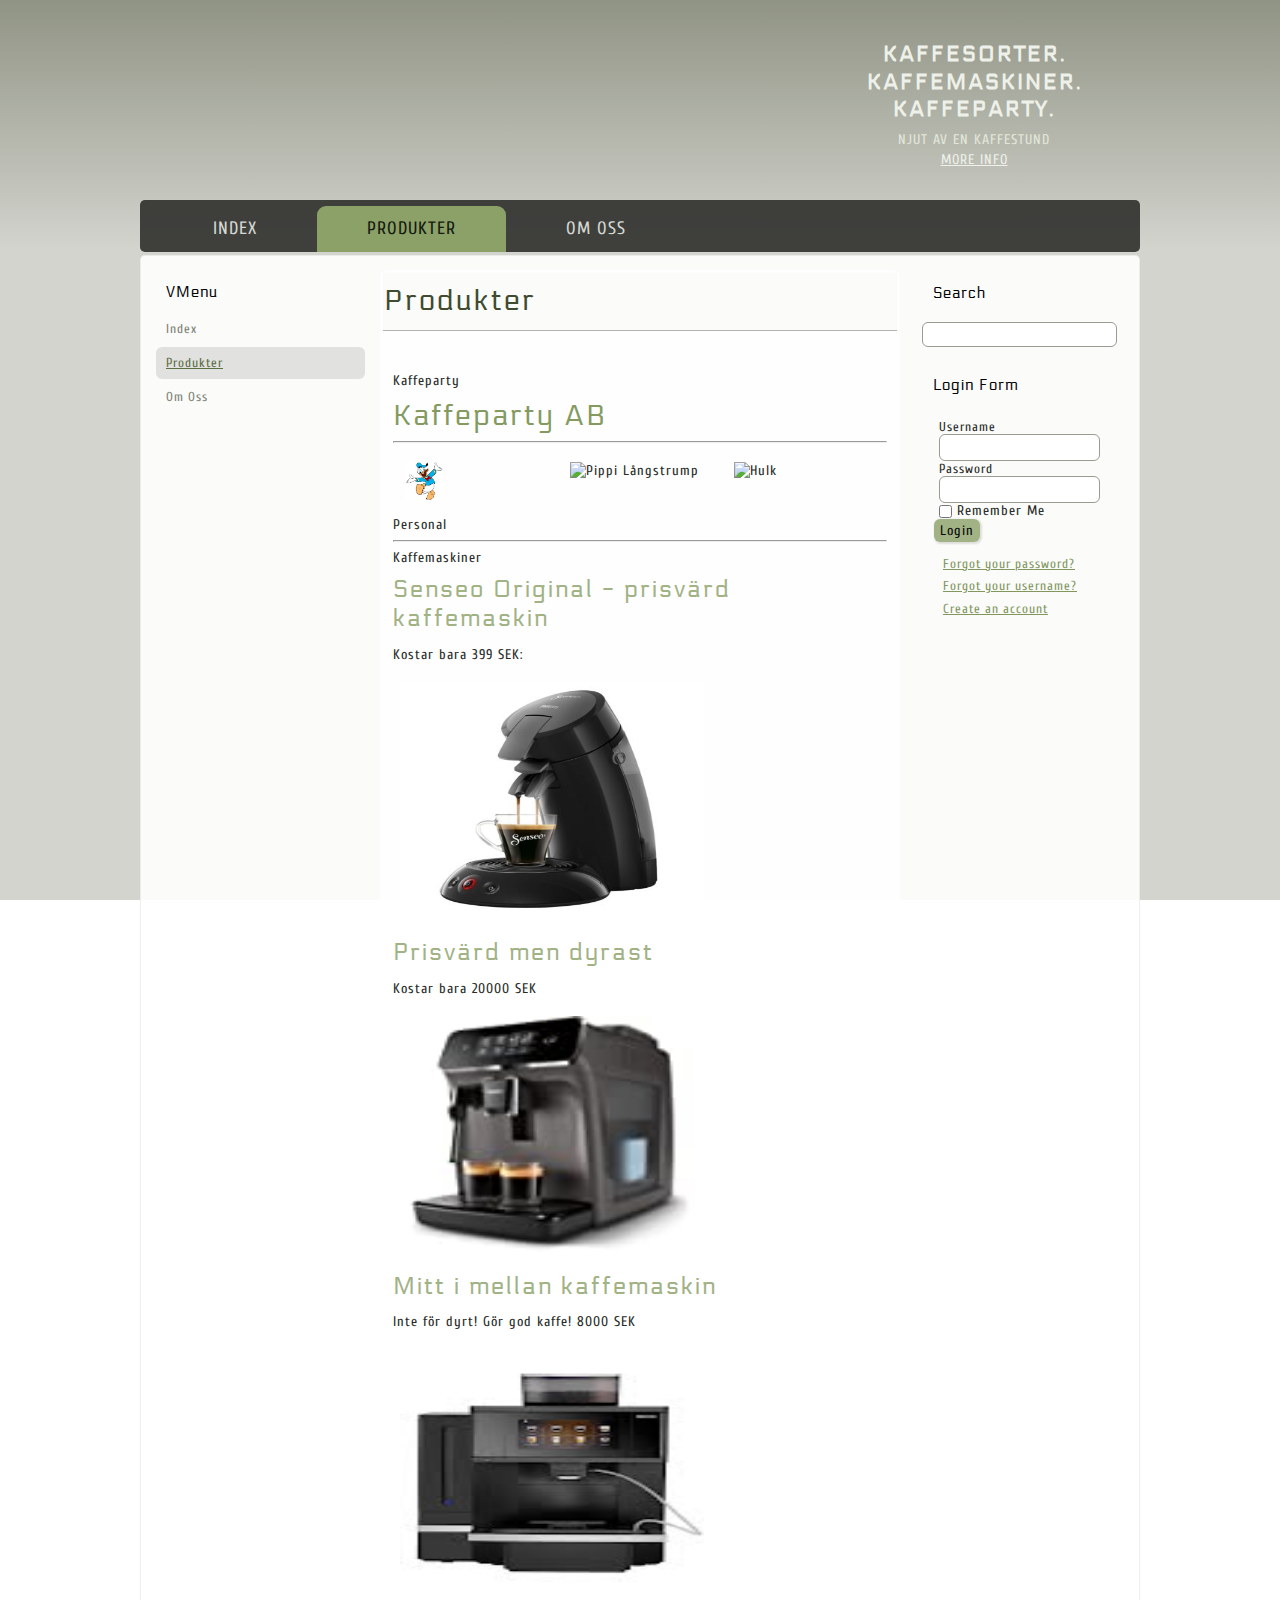
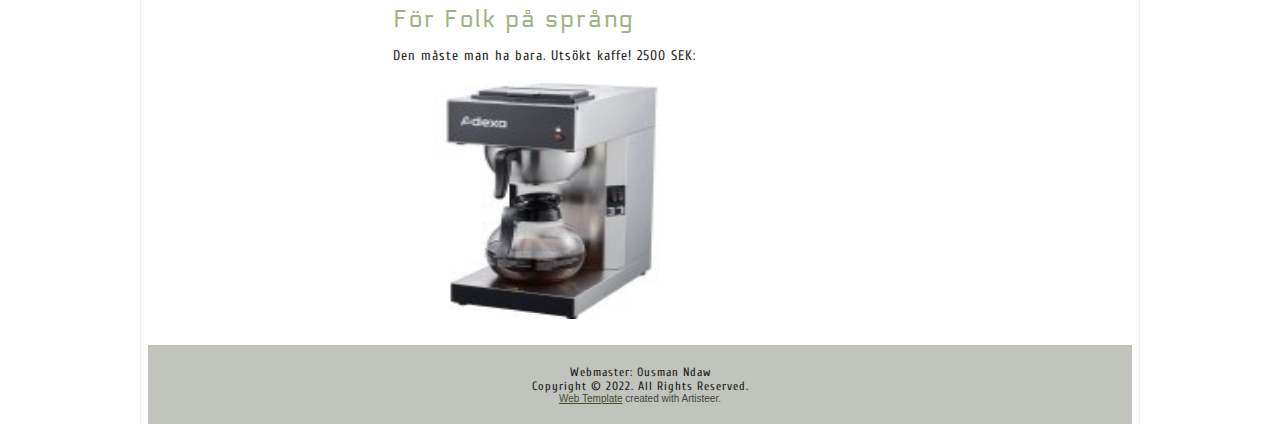
==== new-page-2.html @ f74be0e6 "Add files via upload" ====
<!DOCTYPE html>
<html dir="ltr" lang="en-US"><head><!-- Created by Artisteer v4.1.0.59861 -->
    <meta charset="utf-8">
    <title>Produkter</title>
    <meta name="viewport" content="initial-scale = 1.0, maximum-scale = 1.0, user-scalable = no, width = device-width">

    <!--[if lt IE 9]><script src="https://html5shiv.googlecode.com/svn/trunk/html5.js"></script><![endif]-->
    <link rel="stylesheet" href="style.css" media="screen">
    <!--[if lte IE 7]><link rel="stylesheet" href="style.ie7.css" media="screen" /><![endif]-->
    <link rel="stylesheet" href="style.responsive.css" media="all">
<link rel="stylesheet" type="text/css" href="http://fonts.googleapis.com/css?family=Electrolize|Cuprum&amp;subset=latin">


    <script src="jquery.js"></script>
    <script src="script.js"></script>
    <script src="script.responsive.js"></script>




<style>.art-content .art-postcontent-0 .layout-item-0 { padding-right: 10px;padding-left: 10px;  }
.ie7 .art-post .art-layout-cell {border:none !important; padding:0 !important; }
.ie6 .art-post .art-layout-cell {border:none !important; padding:0 !important; }

</style></head>
<body>
<div id="art-main">
<header class="art-header">


    <div class="art-shapes">
<div class="art-object1392698559" data-left="0.08%"></div>
<div class="art-textblock art-object1451759186" data-left="100%">
        <div class="art-object1451759186-text-container">
        <div class="art-object1451759186-text"><p style="color: #EEF1E9; font-size:22px;font-family:Electrolize, Arial, 'Arial Unicode MS', Helvetica, Sans-Serif;font-weight:bold;font-style:normal;text-decoration:none;letter-spacing:2px;text-transform:uppercase">Kaffesorter. Kaffemaskiner. kaffeparty.</p><p style="color: #EEF1E9; font-size:22px;font-family:Electrolize, Arial, 'Arial Unicode MS', Helvetica, Sans-Serif;font-weight:bold;font-style:normal;text-decoration:none;letter-spacing:2px;text-transform:uppercase"><span class="Apple-style-span" style="color: rgb(226, 231, 217); font-family: Cuprum, Arial, 'Arial Unicode MS', Helvetica, sans-serif; font-size: 14px; letter-spacing: 1px; line-height: 17px; font-weight: normal; ">Njut av en kaffestund</span></p><p style="font-size:14px;font-family:Cuprum, Arial, 'Arial Unicode MS', Helvetica, Sans-Serif;text-decoration:none;letter-spacing:1px;text-transform:uppercase"><a style="color: #EEF1E9" href="#">More Info</a></p></div>
    </div>
    
</div>
            </div>




                        
                    
</header>
<nav class="art-nav">
    <ul class="art-hmenu"><li><a href="new-page.html" class="">Index</a><ul class=""><li><a href="new-page/vilka-ar-vi.html" class="">Vilka är vi?</a></li><li><a href="new-page/vad-gor-vi.html" class="">Vad gör vi?</a></li><li><a href="new-page/varfor-oss.html" class="">Varför oss?</a></li><li><a href="new-page/kaffeparty.html" class="">Kaffeparty</a></li></ul></li><li><a href="new-page-2.html" class="active">Produkter</a></li><li><a href="new-page-3.html">Om Oss</a></li></ul> 
    </nav>
<div class="art-sheet clearfix">
            <div class="art-layout-wrapper">
                <div class="art-content-layout">
                    <div class="art-content-layout-row">
                        <div class="art-layout-cell art-sidebar1"><div class="art-vmenublock clearfix">
        <div class="art-vmenublockheader">
            <h3 class="t">VMenu</h3>
        </div>
        <div class="art-vmenublockcontent">
<ul class="art-vmenu"><li><a href="new-page.html" class="">Index</a><ul class=""><li><a href="new-page/vilka-ar-vi.html" class="">Vilka är vi?</a></li><li><a href="new-page/vad-gor-vi.html" class="">Vad gör vi?</a></li><li><a href="new-page/varfor-oss.html" class="">Varför oss?</a></li><li><a href="new-page/kaffeparty.html" class="">Kaffeparty</a></li></ul></li><li><a href="new-page-2.html" class="active">Produkter</a></li><li><a href="new-page-3.html">Om Oss</a></li></ul>
                
        </div>
</div></div>
                        <div class="art-layout-cell art-content"><article class="art-post art-article">
                                <div class="art-postmetadataheader">
                                        <h2 class="art-postheader">Produkter</h2>
                                        
                                                            
                                    </div>
                                <div class="art-postcontent art-postcontent-0 clearfix"><div class="art-content-layout">
    <div class="art-content-layout-row">
    <div class="art-layout-cell layout-item-0" style="width: 100%" >
        <p><br></p>
      
        <div>Kaffeparty

          <div class="row">
            <div class="col-sm-4"><h1>Kaffeparty AB</h1></div>
            
            <style>
              * {
                box-sizing: border-box;
              }
              
              .column {
                float: left;
                width: 33.33%;
                padding: 5px;
              }
              
              /* Clearfix (clear floats) */
              .row::after {
                content: "";
                clear: both;
                display: table;
              }
              </style>

              <hr/>
            <div class="row">
              <div class="column">
                <img src="Kalle-Anka.jpg" alt="Kalle Anka" style="width:25%">
              </div>
              <div class="column">
                <img src="pippi.jpg" alt="Pippi Långstrump" style="width:25%">
              </div>
              <div class="column">
                <img src="hulken.jpg" alt="Hulk" style="width:25%">
              </div>
            </div>
            <div class="col-sm-8">Personal</div>
          </div>
        </div>
        <hr/>
        <div>Kaffemaskiner
          <div class="container mt-3">
            <h2>Senseo Original - prisvärd kaffemaskin</h2>
            <p>Kostar bara 399 SEK:</p>            
            <img src="senseo-original-hd6553-black-0001_1.jpg" class="rounded" alt="Senseo Original" width="304" height="236"> 
          </div>
          <div class="container mt-3">
            <h2>Prisvärd men dyrast</h2>
            <p>Kostar bara 20000 SEK</p>            
            <img src="Dyraste-Kaffemaskin.jpg" class="rounded" alt="Dyraste-Kaffemaskin" width="304" height="236"> 
          </div>
          <div class="container mt-3">
            <h2>Mitt i mellan kaffemaskin</h2>
            <p>Inte för dyrt! Gör god kaffe! 8000 SEK</p>            
            <img src="Mittimellan-kaffemaskin.jpg" class="rounded" alt="Mittimellan-kaffemaskin" width="304" height="236"> 
          </div>
          <div class="container mt-3">
            <h2>För Folk på språng</h2>
            <p>Den måste man ha bara. Utsökt kaffe! 2500 SEK:</p>            
            <img src="För-Folk-på-språng.jpg" class="rounded" alt="För-Folk-på-språng" width="304" height="236"> 
          </div>
        </div>
    </div>
    </div>
</div>
</div>


</article></div>
                        <div class="art-layout-cell art-sidebar2"><div class="art-block clearfix">
        <div class="art-blockheader">
            <h3 class="t">Search</h3>
        </div>
        <div class="art-blockcontent"><div>
  <form action="#" class="art-search" method="get" name="searchform">
    <input type="text" value="" name="s" />
    <input type="submit" value="Search" name="search" class="art-search-button" />
  </form>
</div></div>
</div><div class="art-block clearfix">
        <div class="art-blockheader">
            <h3 class="t">Login Form</h3>
        </div>
        <div class="art-blockcontent"><form action="#" method="post" name="login" id="form-login">
  <fieldset class="input" style="border: 0 none;">
    <p id="form-login-username">
      <label for="modlgn_username">Username</label>
      <br />
      <input id="modlgn_username" type="text" name="username" class="inputbox" alt="username" style="width:100%" />
    </p>
    <p id="form-login-password">
      <label for="modlgn_passwd">Password</label>
      <br />
      <input id="modlgn_passwd" type="password" name="passwd" class="inputbox" size="18" alt="password" style="width:100%" />
    </p>
    <p id="form-login-remember">
      <label class="art-checkbox">
      <input type="checkbox" id="modlgn_remember" name="remember" value="yes" alt="Remember Me" />Remember Me
      </label>
    </p>
    <input type="submit" value="Login" name="Submit" class="art-button" />    
  </fieldset>
  <ul>
    <li>
      <a href="#">Forgot your password?</a>
    </li>
    <li>
      <a href="#">Forgot your username?</a>
    </li>
    <li>
      <a href="#">Create an account</a>
    </li>
  </ul>
</form></div>
</div></div>
                    </div>
                </div>
            </div><footer class="art-footer">
<p>Webmaster: Ousman Ndaw</p>
<p>Copyright © 2022. All Rights Reserved.</p>
    <p class="art-page-footer">
        <span id="art-footnote-links"><a href="http://www.artisteer.com/" target="_blank">Web Template</a> created with Artisteer.</span>
    </p>
</footer>

    </div>
</div>


</body></html>
---- style.css ----
#art-main
{
   background: #B3B5AA;
   background: linear-gradient(top, #909484 0, #D3D4CE 250px) no-repeat;
   background: -webkit-linear-gradient(top, #909484 0, #D3D4CE 250px) no-repeat;
   background: -moz-linear-gradient(top, #909484 0, #D3D4CE 250px) no-repeat;
   background: -o-linear-gradient(top, #909484 0, #D3D4CE 250px) no-repeat;
   background: -ms-linear-gradient(top, #909484 0, #D3D4CE 250px) no-repeat;
   background: linear-gradient(top, #909484 0, #D3D4CE 250px) no-repeat;
   -svg-background: linear-gradient(top, #909484 0, #D3D4CE 250px) no-repeat;
   background-attachment: fixed !important;
   margin:0 auto;
   font-size: 14px;
   font-family: Cuprum, Arial, 'Arial Unicode MS', Helvetica, Sans-Serif;
   font-weight: normal;
   font-style: normal;
   letter-spacing: 1px;
   position: relative;
   width: 100%;
   min-height: 100%;
   left: 0;
   top: 0;
   cursor:default;
   overflow:hidden;
}
table, ul.art-hmenu
{
   font-size: 14px;
   font-family: Cuprum, Arial, 'Arial Unicode MS', Helvetica, Sans-Serif;
   font-weight: normal;
   font-style: normal;
   letter-spacing: 1px;
}

h1, h2, h3, h4, h5, h6, p, a, ul, ol, li
{
   margin: 0;
   padding: 0;
}

/* Reset buttons border. It's important for input and button tags. 
 * border-collapse should be separate for shadow in IE. 
 */
.art-button
{
   border-collapse: separate;
   -webkit-background-origin: border !important;
   -moz-background-origin: border !important;
   background-origin: border-box !important;
   background: #8BA168;
   background: rgba(139, 161, 104, 0.8);
   -webkit-border-radius:6px;
   -moz-border-radius:6px;
   border-radius:6px;
   -webkit-box-shadow:1px 1px 2px 1px rgba(0, 0, 0, 0.12);
   -moz-box-shadow:1px 1px 2px 1px rgba(0, 0, 0, 0.12);
   box-shadow:1px 1px 2px 1px rgba(0, 0, 0, 0.12);
   border:1px solid transparent;
   padding:0 5px;
   margin:0 auto;
   height:21px;
}

.art-postcontent,
.art-postheadericons,
.art-postfootericons,
.art-blockcontent,
ul.art-vmenu a 
{
   text-align: left;
}

.art-postcontent,
.art-postcontent li,
.art-postcontent table,
.art-postcontent a,
.art-postcontent a:link,
.art-postcontent a:visited,
.art-postcontent a.visited,
.art-postcontent a:hover,
.art-postcontent a.hovered
{
   font-family: Cuprum, Arial, 'Arial Unicode MS', Helvetica, Sans-Serif;
}

.art-postcontent p
{
   margin: 12px 0;
}

.art-postcontent h1, .art-postcontent h1 a, .art-postcontent h1 a:link, .art-postcontent h1 a:visited, .art-postcontent h1 a:hover,
.art-postcontent h2, .art-postcontent h2 a, .art-postcontent h2 a:link, .art-postcontent h2 a:visited, .art-postcontent h2 a:hover,
.art-postcontent h3, .art-postcontent h3 a, .art-postcontent h3 a:link, .art-postcontent h3 a:visited, .art-postcontent h3 a:hover,
.art-postcontent h4, .art-postcontent h4 a, .art-postcontent h4 a:link, .art-postcontent h4 a:visited, .art-postcontent h4 a:hover,
.art-postcontent h5, .art-postcontent h5 a, .art-postcontent h5 a:link, .art-postcontent h5 a:visited, .art-postcontent h5 a:hover,
.art-postcontent h6, .art-postcontent h6 a, .art-postcontent h6 a:link, .art-postcontent h6 a:visited, .art-postcontent h6 a:hover,
.art-blockheader .t, .art-blockheader .t a, .art-blockheader .t a:link, .art-blockheader .t a:visited, .art-blockheader .t a:hover,
.art-vmenublockheader .t, .art-vmenublockheader .t a, .art-vmenublockheader .t a:link, .art-vmenublockheader .t a:visited, .art-vmenublockheader .t a:hover,
.art-headline, .art-headline a, .art-headline a:link, .art-headline a:visited, .art-headline a:hover,
.art-slogan, .art-slogan a, .art-slogan a:link, .art-slogan a:visited, .art-slogan a:hover,
.art-postheader, .art-postheader a, .art-postheader a:link, .art-postheader a:visited, .art-postheader a:hover
{
   font-size: 31px;
   font-family: Electrolize, Arial, 'Arial Unicode MS', Helvetica, Sans-Serif;
   font-weight: normal;
   font-style: normal;
   letter-spacing: 2px;
   line-height: 120%;
}

.art-postcontent a, .art-postcontent a:link
{
   font-family: Cuprum, Arial, 'Arial Unicode MS', Helvetica, Sans-Serif;
   text-decoration: none;
   color: #849A60;
}

.art-postcontent a:visited, .art-postcontent a.visited
{
   font-family: Cuprum, Arial, 'Arial Unicode MS', Helvetica, Sans-Serif;
   text-decoration: none;
   color: #7F8377;
}

.art-postcontent  a:hover, .art-postcontent a.hover
{
   font-family: Cuprum, Arial, 'Arial Unicode MS', Helvetica, Sans-Serif;
   text-decoration: underline;
   color: #A1B285;
}

.art-postcontent h1
{
   color: #849A60;
   margin: 10px 0 0;
   font-size: 29px;
   font-family: Electrolize, Arial, 'Arial Unicode MS', Helvetica, Sans-Serif;
   letter-spacing: 2px;
}

.art-blockcontent h1
{
   margin: 10px 0 0;
   font-size: 29px;
   font-family: Electrolize, Arial, 'Arial Unicode MS', Helvetica, Sans-Serif;
   letter-spacing: 2px;
}

.art-postcontent h1 a, .art-postcontent h1 a:link, .art-postcontent h1 a:hover, .art-postcontent h1 a:visited, .art-blockcontent h1 a, .art-blockcontent h1 a:link, .art-blockcontent h1 a:hover, .art-blockcontent h1 a:visited 
{
   font-size: 29px;
   font-family: Electrolize, Arial, 'Arial Unicode MS', Helvetica, Sans-Serif;
   letter-spacing: 2px;
}

.art-postcontent h2
{
   color: #A1B285;
   margin: 10px 0 0;
   font-size: 24px;
   font-family: Electrolize, Arial, 'Arial Unicode MS', Helvetica, Sans-Serif;
   letter-spacing: 2px;
}

.art-blockcontent h2
{
   margin: 10px 0 0;
   font-size: 24px;
   font-family: Electrolize, Arial, 'Arial Unicode MS', Helvetica, Sans-Serif;
   letter-spacing: 2px;
}

.art-postcontent h2 a, .art-postcontent h2 a:link, .art-postcontent h2 a:hover, .art-postcontent h2 a:visited, .art-blockcontent h2 a, .art-blockcontent h2 a:link, .art-blockcontent h2 a:hover, .art-blockcontent h2 a:visited 
{
   font-size: 24px;
   font-family: Electrolize, Arial, 'Arial Unicode MS', Helvetica, Sans-Serif;
   letter-spacing: 2px;
}

.art-postcontent h3
{
   color: #7F8377;
   margin: 10px 0 0;
   font-size: 20px;
   font-family: Electrolize, Arial, 'Arial Unicode MS', Helvetica, Sans-Serif;
   letter-spacing: 2px;
}

.art-blockcontent h3
{
   margin: 10px 0 0;
   font-size: 20px;
   font-family: Electrolize, Arial, 'Arial Unicode MS', Helvetica, Sans-Serif;
   letter-spacing: 2px;
}

.art-postcontent h3 a, .art-postcontent h3 a:link, .art-postcontent h3 a:hover, .art-postcontent h3 a:visited, .art-blockcontent h3 a, .art-blockcontent h3 a:link, .art-blockcontent h3 a:hover, .art-blockcontent h3 a:visited 
{
   font-size: 20px;
   font-family: Electrolize, Arial, 'Arial Unicode MS', Helvetica, Sans-Serif;
   letter-spacing: 2px;
}

.art-postcontent h4
{
   color: #2A2C26;
   margin: 10px 0 0;
   font-size: 18px;
   font-family: Electrolize, Arial, 'Arial Unicode MS', Helvetica, Sans-Serif;
   letter-spacing: 2px;
}

.art-blockcontent h4
{
   margin: 10px 0 0;
   font-size: 18px;
   font-family: Electrolize, Arial, 'Arial Unicode MS', Helvetica, Sans-Serif;
   letter-spacing: 2px;
}

.art-postcontent h4 a, .art-postcontent h4 a:link, .art-postcontent h4 a:hover, .art-postcontent h4 a:visited, .art-blockcontent h4 a, .art-blockcontent h4 a:link, .art-blockcontent h4 a:hover, .art-blockcontent h4 a:visited 
{
   font-size: 18px;
   font-family: Electrolize, Arial, 'Arial Unicode MS', Helvetica, Sans-Serif;
   letter-spacing: 2px;
}

.art-postcontent h5
{
   color: #2A2C26;
   margin: 10px 0 0;
   font-size: 15px;
   font-family: Electrolize, Arial, 'Arial Unicode MS', Helvetica, Sans-Serif;
   letter-spacing: 2px;
}

.art-blockcontent h5
{
   margin: 10px 0 0;
   font-size: 15px;
   font-family: Electrolize, Arial, 'Arial Unicode MS', Helvetica, Sans-Serif;
   letter-spacing: 2px;
}

.art-postcontent h5 a, .art-postcontent h5 a:link, .art-postcontent h5 a:hover, .art-postcontent h5 a:visited, .art-blockcontent h5 a, .art-blockcontent h5 a:link, .art-blockcontent h5 a:hover, .art-blockcontent h5 a:visited 
{
   font-size: 15px;
   font-family: Electrolize, Arial, 'Arial Unicode MS', Helvetica, Sans-Serif;
   letter-spacing: 2px;
}

.art-postcontent h6
{
   color: #64685A;
   margin: 10px 0 0;
   font-size: 14px;
   font-family: Electrolize, Arial, 'Arial Unicode MS', Helvetica, Sans-Serif;
   letter-spacing: 2px;
}

.art-blockcontent h6
{
   margin: 10px 0 0;
   font-size: 14px;
   font-family: Electrolize, Arial, 'Arial Unicode MS', Helvetica, Sans-Serif;
   letter-spacing: 2px;
}

.art-postcontent h6 a, .art-postcontent h6 a:link, .art-postcontent h6 a:hover, .art-postcontent h6 a:visited, .art-blockcontent h6 a, .art-blockcontent h6 a:link, .art-blockcontent h6 a:hover, .art-blockcontent h6 a:visited 
{
   font-size: 14px;
   font-family: Electrolize, Arial, 'Arial Unicode MS', Helvetica, Sans-Serif;
   letter-spacing: 2px;
}

header, footer, article, nav, #art-hmenu-bg, .art-sheet, .art-hmenu a, .art-vmenu a, .art-slidenavigator > a, .art-checkbox:before, .art-radiobutton:before
{
   -webkit-background-origin: border !important;
   -moz-background-origin: border !important;
   background-origin: border-box !important;
}

header, footer, article, nav, #art-hmenu-bg, .art-sheet, .art-slidenavigator > a, .art-checkbox:before, .art-radiobutton:before
{
   display: block;
   -webkit-box-sizing: border-box;
   -moz-box-sizing: border-box;
   box-sizing: border-box;
}

ul
{
   list-style-type: none;
}

ol
{
   list-style-position: inside;
}

html, body
{
   height: 100%;
}

body
{
   padding: 0;
   margin:0;
   min-width: 1000px;
   color: #292B27;
}

.art-header:before, #art-header-bg:before, .art-layout-cell:before, .art-layout-wrapper:before, .art-footer:before, .art-nav:before, #art-hmenu-bg:before, .art-sheet:before
{
   width: 100%;
   content: " ";
   display: table;
}
.art-header:after, #art-header-bg:after, .art-layout-cell:after, .art-layout-wrapper:after, .art-footer:after, .art-nav:after, #art-hmenu-bg:after, .art-sheet:after,
.cleared, .clearfix:after {
   clear: both;
   font: 0/0 serif;
   display: block;
   content: " ";
}

form
{
   padding: 0 !important;
   margin: 0 !important;
}

table.position
{
   position: relative;
   width: 100%;
   table-layout: fixed;
}

li h1, .art-postcontent li h1, .art-blockcontent li h1 
{
   margin:1px;
} 
li h2, .art-postcontent li h2, .art-blockcontent li h2 
{
   margin:1px;
} 
li h3, .art-postcontent li h3, .art-blockcontent li h3 
{
   margin:1px;
} 
li h4, .art-postcontent li h4, .art-blockcontent li h4 
{
   margin:1px;
} 
li h5, .art-postcontent li h5, .art-blockcontent li h5 
{
   margin:1px;
} 
li h6, .art-postcontent li h6, .art-blockcontent li h6 
{
   margin:1px;
} 
li p, .art-postcontent li p, .art-blockcontent li p 
{
   margin:1px;
}


.art-shapes
{
   position: absolute;
   top: 0;
   right: 0;
   bottom: 0;
   left: 0;
   overflow: hidden;
   z-index: 0;
}

.art-slider-inner {
   position: relative;
   overflow: hidden;
   width: 100%;
   height: 100%;
}

.art-slidenavigator > a {
   display: inline-block;
   vertical-align: middle;
   outline-style: none;
   font-size: 1px;
}

.art-slidenavigator > a:last-child {
   margin-right: 0 !important;
}

.art-object1392698559
{
    display: block;
    left: 0.08%;
    margin-left: 0px;
    position: absolute;
    top: 1px;
    width: 393px;
    height: 200px;
    background-image: url('images/object1392698559.png');
    background-position: 0 0;
    background-repeat: no-repeat;
    z-index: 1;
}
.art-object1451759186 h1, 
.art-object1451759186 h2, 
.art-object1451759186 h3, 
.art-object1451759186 h4, 
.art-object1451759186 h5, 
.art-object1451759186 h6, 
.art-object1451759186 p, 
.art-object1451759186 a, 
.art-object1451759186 ul, 
.art-object1451759186 ol, 
.art-object1451759186 li
{
  line-height: 125%;
}

.art-object1451759186
{  
  position: absolute;
  top: 40px;
  left: 100%;
  margin-left: -300px !important;
  -webkit-transform: rotate(0deg);
  -moz-transform: rotate(0deg);
  -o-transform: rotate(0deg);
  -ms-transform: rotate(0deg);
  transform: rotate(0deg);
    overflow: hidden;
      background-image: url('images/object1451759186.png');
  background-position: 0px 0px;
  background-repeat: no-repeat;
    z-index: 2;
  width: 300px;
  height: 130px;
}

.art-object1451759186-text-container 
{
    display: table;
}
.art-object1451759186-text
{
  line-height: 125%;
  display: table-cell;
  outline-style: none;
  padding: 0px 0px !important;
  height: 130px;
  width: 300px;  
word-wrap: break-word;
}

.art-object1451759186-text,
.art-object1451759186-text a.art-rss-tag-icon,
.art-object1451759186-text a.art-facebook-tag-icon,
.art-object1451759186-text a.art-twitter-tag-icon
{
font-size: 30px;
font-family: Verdana, Geneva, Arial, Helvetica, Sans-Serif;
text-align: center;
vertical-align: middle;
line-height: 125%;
  color: #000000 !important;
}

.art-textblock ul > li
{
    background-position-y: 8px !important;
}






.art-header
{
   margin:0 auto;
   position:relative;
   height: 200px;
   background-image: url('images/header.png');
   background-position: center top;
   background-repeat: no-repeat;
}

.responsive .art-header 
{
   background-image: url('images/header.png');
   background-position: center center;
}

.art-header-inner{
   position: relative;
   width: 1000px;
   z-index: auto !important;
   margin: 0 auto;
}

.art-header>.widget 
{
   position:absolute;
   z-index:101;
}

.art-nav
{
   background: #2F302C;
   background: rgba(47, 48, 44, 0.9);
   -webkit-border-radius:5px;
   -moz-border-radius:5px;
   border-radius:5px;
   padding:6px 6px 0;
   margin:0 auto;
   position: relative;
   z-index: 499;
   text-align: left;
}

ul.art-hmenu a, ul.art-hmenu a:link, ul.art-hmenu a:visited, ul.art-hmenu a:hover 
{
   outline: none;
   position: relative;
   z-index: 11;
}

ul.art-hmenu, ul.art-hmenu ul
{
   display: block;
   margin: 0;
   padding: 0;
   border: 0;
   list-style-type: none;
}

ul.art-hmenu li
{
   position: relative;
   z-index: 5;
   display: block;
   float: left;
   background: none;
   margin: 0;
   padding: 0;
   border: 0;
}

ul.art-hmenu li:hover
{
   z-index: 10000;
   white-space: normal;
}

ul.art-hmenu:after, ul.art-hmenu ul:after
{
   content: ".";
   height: 0;
   display: block;
   visibility: hidden;
   overflow: hidden;
   clear: both;
}

ul.art-hmenu, ul.art-hmenu ul 
{
   min-height: 0;
}

ul.art-hmenu 
{
   display: inline-block;
   vertical-align: bottom;
   padding-left: 5px;
   padding-right: 5px;
   -webkit-box-sizing: border-box;
   -moz-box-sizing: border-box;
   box-sizing: border-box;
}

.art-nav:before 
{
   content:' ';
}

.desktop .art-nav{
   width: 1000px;
   padding-left: 13px;
   padding-right: 13px;
}

.art-hmenu-extra1
{
   position: relative;
   display: block;
   float: left;
   width: auto;
   height: auto;
   background-position: center;
}

.art-hmenu-extra2
{
   position: relative;
   display: block;
   float: right;
   width: auto;
   height: auto;
   background-position: center;
}

.art-hmenu
{
   float: left;
}

.art-menuitemcontainer
{
   margin:0 auto;
}
ul.art-hmenu>li {
   margin-left: 10px;
}
ul.art-hmenu>li:first-child {
   margin-left: 5px;
}
ul.art-hmenu>li:last-child, ul.art-hmenu>li.last-child {
   margin-right: 5px;
}

ul.art-hmenu>li>a
{
   -webkit-border-radius:9px 9px 0 0;
   -moz-border-radius:9px 9px 0 0;
   border-radius:9px 9px 0 0;
   padding:0 50px;
   margin:0 auto;
   position: relative;
   display: block;
   height: 46px;
   cursor: pointer;
   text-decoration: none;
   color: #D5D7D1;
   line-height: 46px;
   text-align: center;
}

.art-hmenu a, 
.art-hmenu a:link, 
.art-hmenu a:visited, 
.art-hmenu a.active, 
.art-hmenu a:hover
{
   font-size: 18px;
   font-family: Cuprum, Arial, 'Arial Unicode MS', Helvetica, Sans-Serif;
   font-weight: normal;
   font-style: normal;
   text-decoration: none;
   letter-spacing: 1px;
   text-transform: uppercase;
   text-align: left;
}

ul.art-hmenu>li>a.active
{
   background: #8BA168;
   -webkit-border-radius:9px 9px 0 0;
   -moz-border-radius:9px 9px 0 0;
   border-radius:9px 9px 0 0;
   padding:0 50px;
   margin:0 auto;
   color: #151910;
   text-decoration: none;
}

ul.art-hmenu>li>a:visited, 
ul.art-hmenu>li>a:hover, 
ul.art-hmenu>li:hover>a {
   text-decoration: none;
}

ul.art-hmenu>li>a:hover, .desktop ul.art-hmenu>li:hover>a
{
   -webkit-border-radius:9px 9px 0 0;
   -moz-border-radius:9px 9px 0 0;
   border-radius:9px 9px 0 0;
   padding:0 50px;
   margin:0 auto;
}
ul.art-hmenu>li>a:hover, 
.desktop ul.art-hmenu>li:hover>a {
   color: #B4B6AF;
   text-decoration: none;
}

ul.art-hmenu li li a
{
   background: #989C91;
   background: transparent;
   -webkit-border-radius:9px;
   -moz-border-radius:9px;
   border-radius:9px;
   padding:0 22px;
   margin:0 auto;
}
ul.art-hmenu li li 
{
   float: none;
   width: auto;
   margin-top: 7px;
   margin-bottom: 7px;
}

.desktop ul.art-hmenu li li ul>li:first-child 
{
   margin-top: 0;
}

ul.art-hmenu li li ul>li:last-child 
{
   margin-bottom: 0;
}

.art-hmenu ul a
{
   display: block;
   white-space: nowrap;
   height: 26px;
   min-width: 7em;
   border: 0 solid transparent;
   text-align: left;
   line-height: 26px;
   color: #000000;
   font-size: 13px;
   font-family: Cuprum, Arial, 'Arial Unicode MS', Helvetica, Sans-Serif;
   text-decoration: none;
   letter-spacing: 1px;
   text-transform: none;
   margin:0;
}

.art-hmenu ul a:link, 
.art-hmenu ul a:visited, 
.art-hmenu ul a.active, 
.art-hmenu ul a:hover
{
   text-align: left;
   line-height: 26px;
   color: #000000;
   font-size: 13px;
   font-family: Cuprum, Arial, 'Arial Unicode MS', Helvetica, Sans-Serif;
   text-decoration: none;
   letter-spacing: 1px;
   text-transform: none;
   margin:0;
}

ul.art-hmenu li li:after
{
   display: block;
   position: absolute;
   content: ' ';
   height: 0;
   top: -4px;
   left: 0;
   right: 0;
   z-index: 1;
   border-bottom: 1px solid #909484;
}

.desktop ul.art-hmenu li li:first-child:before, 
.desktop ul.art-hmenu li li:first-child:after 
{
   display: none;
} 

ul.art-hmenu ul li a:hover, .desktop ul.art-hmenu ul li:hover>a
{
   background: #A6B68B;
   background: rgba(166, 182, 139, 0.9);
   -webkit-border-radius:9px;
   -moz-border-radius:9px;
   border-radius:9px;
   margin:0 auto;
}
.art-hmenu ul a:hover
{
   text-decoration: none;
}

.art-hmenu ul li a:hover
{
   color: #000000;
}

.desktop .art-hmenu ul li:hover>a
{
   color: #000000;
}

ul.art-hmenu ul:before
{
   background: #B1B4AC;
   -webkit-border-radius:9px;
   -moz-border-radius:9px;
   border-radius:9px;
   -webkit-box-shadow:0 0 3px 2px rgba(0, 0, 0, 0.15);
   -moz-box-shadow:0 0 3px 2px rgba(0, 0, 0, 0.15);
   box-shadow:0 0 3px 2px rgba(0, 0, 0, 0.15);
   margin:0 auto;
   display: block;
   position: absolute;
   content: ' ';
   z-index: 1;
}
.desktop ul.art-hmenu li:hover>ul {
   visibility: visible;
   top: 100%;
}
.desktop ul.art-hmenu li li:hover>ul {
   top: 0;
   left: 100%;
}

ul.art-hmenu ul
{
   visibility: hidden;
   position: absolute;
   z-index: 10;
   left: 0;
   top: 0;
   background-image: url('images/spacer.gif');
}

.desktop ul.art-hmenu>li>ul
{
   padding: 15px 35px 35px 35px;
   margin: -10px 0 0 -30px;
}

.desktop ul.art-hmenu ul ul
{
   padding: 35px 35px 35px 16px;
   margin: -35px 0 0 -5px;
}

.desktop ul.art-hmenu ul.art-hmenu-left-to-right 
{
   right: auto;
   left: 0;
   margin: -10px 0 0 -30px;
}

.desktop ul.art-hmenu ul.art-hmenu-right-to-left 
{
   left: auto;
   right: 0;
   margin: -10px -30px 0 0;
}

.desktop ul.art-hmenu li li:hover>ul.art-hmenu-left-to-right {
   right: auto;
   left: 100%;
}
.desktop ul.art-hmenu li li:hover>ul.art-hmenu-right-to-left {
   left: auto;
   right: 100%;
}

.desktop ul.art-hmenu ul ul.art-hmenu-left-to-right
{
   right: auto;
   left: 0;
   padding: 35px 35px 35px 16px;
   margin: -35px 0 0 -5px;
}

.desktop ul.art-hmenu ul ul.art-hmenu-right-to-left
{
   left: auto;
   right: 0;
   padding: 35px 16px 35px 35px;
   margin: -35px -5px 0 0;
}

.desktop ul.art-hmenu li ul>li:first-child {
   margin-top: 0;
}
.desktop ul.art-hmenu li ul>li:last-child {
   margin-bottom: 0;
}

.desktop ul.art-hmenu ul ul:before
{
   border-radius: 9px;
   top: 30px;
   bottom: 30px;
   right: 30px;
   left: 11px;
}

.desktop ul.art-hmenu>li>ul:before
{
   top: 10px;
   right: 30px;
   bottom: 30px;
   left: 30px;
}

.desktop ul.art-hmenu>li>ul.art-hmenu-left-to-right:before {
   right: 30px;
   left: 30px;
}
.desktop ul.art-hmenu>li>ul.art-hmenu-right-to-left:before {
   right: 30px;
   left: 30px;
}
.desktop ul.art-hmenu ul ul.art-hmenu-left-to-right:before {
   right: 30px;
   left: 11px;
}
.desktop ul.art-hmenu ul ul.art-hmenu-right-to-left:before {
   right: 11px;
   left: 30px;
}

.desktop ul.art-hmenu>li.ext>a
{
   white-space: nowrap;
}

.desktop ul.art-hmenu>li.ext>a:hover,
.desktop ul.art-hmenu>li.ext:hover>a,
.desktop ul.art-hmenu>li.ext:hover>a.active  
{
   background: none;
   /* default padding + border size */
  padding: 3px 53px 0 53px;
   /* margin for shadow */
  margin: -3px -3px 0 -3px;
   overflow: hidden;
   position: relative;
   border: none;
   border-radius: 0;
   box-shadow: none;
   color: #000000;
}

.desktop ul.art-hmenu>li.ext>a:hover:before,
.desktop ul.art-hmenu>li.ext:hover>a:before,
.desktop ul.art-hmenu>li.ext:hover>a.active:before  
{
   position: absolute;
   content: ' ';
   /* top, right, left - for shadow */
  top: 3px;
   right: 3px;
   left: 3px;
   /* border + shadow */
  bottom: -3px;
   background-color: #B1B4AC;
   border: 0 solid transparent;
   border-top-left-radius: 9px;
   border-top-right-radius: 9px;
   box-shadow: 0 0 3px rgba(0, 0, 0, 0.8);
   z-index: -1;
}

.desktop ul.art-hmenu>li.ext:hover>ul 
{
   padding-top: 5px;
   /* menu bar padding */
  margin-top: 0;
}

.desktop ul.art-hmenu>li.ext:hover>ul:before 
{
   /* border + shadow */
  top: -3px;
   clip: rect(12px, auto, auto, auto);
   border-top-left-radius: 0;
   border-top-right-radius: 0;
   box-shadow: 0 0 3px rgba(0, 0, 0, 0.8);
}

ul.art-hmenu>li.ext>.ext-r,
ul.art-hmenu>li.ext>.ext-l,
ul.art-hmenu>li.ext>.ext-m,
ul.art-hmenu>li.ext>.ext-off
{
   display: none;
   z-index: 12;
   -webkit-box-sizing: border-box;
   -moz-box-sizing: border-box;
   box-sizing: border-box;
}

.desktop ul.art-hmenu>li.ext>ul 
{
   z-index: 13;
}

.desktop ul.art-hmenu>li.ext.ext-r:hover>.ext-r,
.desktop ul.art-hmenu>li.ext.ext-l:hover>.ext-l
{
   position: absolute;
   display: block;
   overflow: hidden;
   /* size of radius 
   * if size if 0 we should now generate script 
   * that adds ext-r and ext-m divs
   */
  height: 12px;
   top: 100%;
   padding-top: 3px;
   margin-top: -3px;
/* border width + shadow */}

.desktop ul.art-hmenu>li.ext:hover>.ext-r:before,
.desktop ul.art-hmenu>li.ext:hover>.ext-l:before
{
   position: absolute;
   content: ' ';
   top: 3px;
   /* border + shadow */
  bottom: -3px;
   background-color: #B1B4AC;
   border: 0 solid transparent;
   box-shadow: 0 0 3px rgba(0, 0, 0, 0.8);
}

.desktop ul.art-hmenu>li.ext.ext-r:hover>.ext-r
{
   left: 100%;
   right: auto;
   padding-left: 0;
   margin-left: 0;
   padding-right: 3px;
   margin-right: -3px;
/* only shadow */}

.desktop ul.art-hmenu>li.ext.ext-r:hover>.ext-r:before
{
   right: 3px;
   left: -3px;
   border-top-left-radius: 0;
   border-top-right-radius: 9px;
}

.desktop ul.art-hmenu>li.ext.ext-l:hover>.ext-l
{
   right: 100%;
   left: auto;
   padding-right: 0;
   margin-right: 0;
   padding-left: 3px;
   margin-left: -3px;
/* only shadow */}

.desktop ul.art-hmenu>li.ext.ext-l:hover>.ext-l:before
{
   right: -3px;
   left: 3px;
   border-top-right-radius: 0;
   border-top-left-radius: 9px;
}

.desktop ul.art-hmenu>li.ext:hover>.ext-m, 
.desktop ul.art-hmenu>li.ext:hover>.ext-off 
{
   position: absolute;
   display: block;
   overflow: hidden;
   height: 9px;
   top: 100%;
}

.desktop ul.art-hmenu>li.ext.ext-r:hover>.ext-m 
{
   /* shadow offset */
  left: -3px;
   right: 0;
   /* shadow offset */
  padding-right: 0;
   padding-left: 3px;
}

.desktop ul.art-hmenu>li.ext:hover>.ext-off 
{
   /* shadow offset */
  left: -3px;
   right: -3px;
   /* shadow offset */
  padding-left: 3px;
   padding-right: 3px;
}

.desktop ul.art-hmenu>li.ext.ext-l:hover>.ext-m
{
   /* shadow offset */
  right: -3px;
   left: 0;
   /* shadow offset */
  padding-left: 0;
   padding-right: 3px;
}

.desktop ul.art-hmenu>li.ext.ext-l.ext-r:hover>.ext-m
{
   /* shadow offset */
  right: -3px;
   left: -3px;
   /* shadow offset */
  padding-left: 3px;
   padding-right: 3px;
}

.desktop ul.art-hmenu>li.ext:hover>.ext-m:before, 
.desktop ul.art-hmenu>li.ext:hover>.ext-off:before 
{
   position: absolute;
   content: ' ';
   top: -3px;
   bottom: -3px;
   /* shadow offset */
  background-color: #B1B4AC;
   border: 0 solid transparent;
   box-shadow: 0 0 3px rgba(0, 0, 0, 0.8);
}

.desktop ul.art-hmenu>li.ext.ext-r:hover>.ext-m:before
{
   right: -3px;
   left: 3px;
}

.desktop ul.art-hmenu>li.ext.ext-l:hover>.ext-m:before
{
   left: -3px;
   right: 3px;
}

.desktop ul.art-hmenu>li.ext.ext-l.ext-r:hover>.ext-m:before
{
   left: -3px;
   right: -3px
;
}

.art-sheet
{
   background: #FFFFFF;
   background: rgba(255, 255, 255, 0.9);
   -webkit-border-radius:5px 5px 0 0;
   -moz-border-radius:5px 5px 0 0;
   border-radius:5px 5px 0 0;
   border:1px solid rgba(177, 180, 172, 0.2);
   border-bottom:none;
   padding:7px 7px 0;
   margin:3px auto 0;
   position:relative;
   cursor:auto;
   width: 1000px;
   z-index: auto !important;
}

.art-layout-wrapper
{
   position: relative;
   margin: 0 auto 0 auto;
   z-index: auto !important;
}

.art-content-layout
{
   display: table;
   width: 100%;
   table-layout: fixed;
}

.art-content-layout-row 
{
   display: table-row;
}

.art-layout-cell
{
   display: table-cell;
   vertical-align: top;
}

/* need only for content layout in post content */ 
.art-postcontent .art-content-layout
{
   border-collapse: collapse;
}

.art-vmenublock
{
   border:1px solid transparent;
   margin:7px;
}
div.art-vmenublock img
{
   margin: 0;
}

.art-vmenublockheader
{
   padding:12px 0;
   margin:0 auto;
}
.art-vmenublockheader .t,
.art-vmenublockheader .t a,
.art-vmenublockheader .t a:link,
.art-vmenublockheader .t a:visited, 
.art-vmenublockheader .t a:hover
{
   color: #000000;
   font-size: 15px;
   font-family: Electrolize, Arial, 'Arial Unicode MS', Helvetica, Sans-Serif;
   font-weight: normal;
   font-style: normal;
   letter-spacing: 1px;
   margin: 0 10px;
}

.art-vmenublockcontent
{
   margin:0 auto;
}

ul.art-vmenu, ul.art-vmenu ul
{
   list-style: none;
   display: block;
}

ul.art-vmenu, ul.art-vmenu li
{
   display: block;
   margin: 0;
   padding: 0;
   width: auto;
   line-height: 0;
}

ul.art-vmenu
{
   margin-top: 0;
   margin-bottom: 0;
}

ul.art-vmenu ul
{
   display: none;
   margin: 0;
   padding: 0;
   position: relative;
}

ul.art-vmenu ul.active
{
   display: block;
}

ul.art-vmenu>li>a
{
   -webkit-border-radius:6px;
   -moz-border-radius:6px;
   border-radius:6px;
   padding:0 10px;
   margin:0 auto;
   color: #7C8174;
   min-height: 32px;
   line-height: 32px;
}
ul.art-vmenu a 
{
   display: block;
   cursor: pointer;
   z-index: 1;
   font-size: 13px;
   font-family: Cuprum, Arial, 'Arial Unicode MS', Helvetica, Sans-Serif;
   font-weight: normal;
   font-style: normal;
   text-decoration: none;
   letter-spacing: 1px;
   position:relative;
}

ul.art-vmenu li{
   position:relative;
}

ul.art-vmenu>li
{
   margin-top: 2px;
}
ul.art-vmenu>li>ul
{
   padding: 0;
   margin-top: 2px;
   margin-bottom: 2px;
}
ul.art-vmenu>li:first-child
{
   margin-top:0;
}

ul.art-vmenu>li>a:hover, ul.art-vmenu>li>a.active:hover
{
   background: #7F8377;
   background: rgba(127, 131, 119, 0.9);
   padding:0 10px;
   margin:0 auto;
}
ul.art-vmenu>li>a:hover, ul.art-vmenu>li>a.active:hover
{
   text-decoration: underline;
}

ul.art-vmenu a:hover, ul.art-vmenu a.active:hover 
{
   color: #1C1D1B;
}

ul.art-vmenu>li>a.active:hover>span.border-top, ul.art-vmenu>li>a.active:hover>span.border-bottom 
{
   background-color: transparent;
}

ul.art-vmenu>li>a.active
{
   background: #7F8377;
   background: rgba(127, 131, 119, 0.2);
   padding:0 10px;
   margin:0 auto;
   text-decoration: underline;
   color: #5E6E45;
}

ul.art-vmenu>li>ul:before
{
   background: #F8F9F6;
   background: transparent;
   border:1px dotted transparent;
   margin:0 auto;
   display: block;
   position: absolute;
   content: ' ';
   top: 0;
   right: 0;
   bottom: 0;
   left: 0;
}

ul.art-vmenu li li a
{
   margin:0 auto;
   position: relative;
}
ul.art-vmenu ul li
{
   margin: 0;
   padding: 0;
}
ul.art-vmenu li li{
   position: relative;
   margin-top: 0;
}

ul.art-vmenu ul a
{
   display: block;
   position: relative;
   min-height: 34px;
   overflow: visible;
   padding: 0;
   padding-left: 20px;
   padding-right: 20px;
   z-index: 0;
   line-height: 34px;
   color: #7C8174;
   font-size: 13px;
   font-family: Cuprum, Arial, 'Arial Unicode MS', Helvetica, Sans-Serif;
   font-weight: normal;
   font-style: normal;
   text-decoration: none;
   letter-spacing: 1px;
   margin-left: 0;
   margin-right: 0;
}

ul.art-vmenu ul a:visited, ul.art-vmenu ul a.active:hover, ul.art-vmenu ul a:hover, ul.art-vmenu ul a.active
{
   line-height: 34px;
   color: #7C8174;
   font-size: 13px;
   font-family: Cuprum, Arial, 'Arial Unicode MS', Helvetica, Sans-Serif;
   font-weight: normal;
   font-style: normal;
   text-decoration: none;
   letter-spacing: 1px;
   margin-left: 0;
   margin-right: 0;
}

ul.art-vmenu ul ul a
{
   padding-left: 40px;
}
ul.art-vmenu ul ul ul a
{
   padding-left: 60px;
}
ul.art-vmenu ul ul ul ul a
{
   padding-left: 80px;
}
ul.art-vmenu ul ul ul ul ul a
{
   padding-left: 100px;
}

ul.art-vmenu ul>li>a:hover, ul.art-vmenu ul>li>a.active:hover
{
   background: #C0CCAD;
   background: rgba(192, 204, 173, 0.1);
   margin:0 auto;
}
ul.art-vmenu ul li a:hover, ul.art-vmenu ul li a.active:hover
{
   text-decoration: underline;
   color: #7C8174;
}

ul.art-vmenu ul a:hover:after
{
   background-position: center ;
}
ul.art-vmenu ul a.active:hover:after
{
   background-position: center ;
}
ul.art-vmenu ul a.active:after
{
   background-position: bottom ;
}

ul.art-vmenu ul>li>a.active
{
   margin:0 auto;
}
ul.art-vmenu ul a.active, ul.art-vmenu ul a:hover, ul.art-vmenu ul a.active:hover
{
   text-decoration: none;
   color: #81975E;
}

.art-block
{
   border:1px solid transparent;
   margin:7px;
}
div.art-block img
{
   border: none;
   margin: 7px;
}

.art-blockheader
{
   border:1px dotted transparent;
   padding:12px 7px;
   margin:0 auto;
}
.art-blockheader .t,
.art-blockheader .t a,
.art-blockheader .t a:link,
.art-blockheader .t a:visited, 
.art-blockheader .t a:hover
{
   color: #000000;
   font-size: 15px;
   font-family: Electrolize, Arial, 'Arial Unicode MS', Helvetica, Sans-Serif;
   font-weight: normal;
   font-style: normal;
   letter-spacing: 1px;
   margin: 0 10px;
}

.art-blockcontent
{
   padding:7px;
   margin:0 auto;
   color: #272824;
   font-size: 13px;
   font-family: Cuprum, Arial, 'Arial Unicode MS', Helvetica, Sans-Serif;
   letter-spacing: 1px;
}
.art-blockcontent table,
.art-blockcontent li, 
.art-blockcontent a,
.art-blockcontent a:link,
.art-blockcontent a:visited,
.art-blockcontent a:hover
{
   color: #272824;
   font-size: 13px;
   font-family: Cuprum, Arial, 'Arial Unicode MS', Helvetica, Sans-Serif;
   letter-spacing: 1px;
}

.art-blockcontent p
{
   margin: 0 5px;
}

.art-blockcontent a, .art-blockcontent a:link
{
   color: #81975E;
   font-family: Cuprum, Arial, 'Arial Unicode MS', Helvetica, Sans-Serif;
}

.art-blockcontent a:visited, .art-blockcontent a.visited
{
   color: #B1B4AC;
   font-family: Cuprum, Arial, 'Arial Unicode MS', Helvetica, Sans-Serif;
   text-decoration: none;
}

.art-blockcontent a:hover, .art-blockcontent a.hover
{
   color: #7E8372;
   font-family: Cuprum, Arial, 'Arial Unicode MS', Helvetica, Sans-Serif;
   text-decoration: none;
}
.art-block ul>li:before
{
   content:url('images/blockbullets.png');
   margin-right:6px;
   bottom: 2px;
   position:relative;
   display:inline-block;
   vertical-align:middle;
   font-size:0;
   line-height:0;
   margin-left: -14px;
}
.opera .art-block ul>li:before
{
   /* Vertical-align:middle in Opera doesn't need additional offset */
    bottom: 0;
}

.art-block li
{
   font-size: 14px;
   font-family: Cuprum, Arial, 'Arial Unicode MS', Helvetica, Sans-Serif;
   line-height: 125%;
   color: #50534B;
   margin: 5px 0 0 10px;
}

.art-block ul>li, .art-block ol
{
   padding: 0;
}

.art-block ul>li
{
   padding-left: 14px;
}

.art-breadcrumbs
{
   margin:0 auto;
}

a.art-button,
a.art-button:link,
a:link.art-button:link,
body a.art-button:link,
a.art-button:visited,
body a.art-button:visited,
input.art-button,
button.art-button
{
   text-decoration: none;
   font-size: 14px;
   font-family: Cuprum, Arial, 'Arial Unicode MS', Helvetica, Sans-Serif;
   font-weight: normal;
   font-style: normal;
   letter-spacing: 1px;
   position:relative;
   display: inline-block;
   vertical-align: middle;
   white-space: nowrap;
   text-align: center;
   color: #080807;
   margin: 0 5px 0 0 !important;
   overflow: visible;
   cursor: pointer;
   text-indent: 0;
   line-height: 21px;
   -webkit-box-sizing: content-box;
   -moz-box-sizing: content-box;
   box-sizing: content-box;
}

.art-button img
{
   margin: 0;
   vertical-align: middle;
}

.firefox2 .art-button
{
   display: block;
   float: left;
}

input, select, textarea, a.art-search-button span
{
   vertical-align: middle;
   font-size: 14px;
   font-family: Cuprum, Arial, 'Arial Unicode MS', Helvetica, Sans-Serif;
   font-weight: normal;
   font-style: normal;
   letter-spacing: 1px;
}

.art-block select 
{
   width:96%;
}

input.art-button
{
   float: none !important;
}

.art-button.active, .art-button.active:hover
{
   background: #6E8151;
   background: rgba(110, 129, 81, 0.7);
   -webkit-border-radius:6px;
   -moz-border-radius:6px;
   border-radius:6px;
   -webkit-box-shadow:1px 1px 2px 1px rgba(0, 0, 0, 0.1);
   -moz-box-shadow:1px 1px 2px 1px rgba(0, 0, 0, 0.1);
   box-shadow:1px 1px 2px 1px rgba(0, 0, 0, 0.1);
   border:1px solid rgba(127, 131, 119, 0.4);
   padding:0 5px;
   margin:0 auto;
}
.art-button.active, .art-button.active:hover {
   color: #1A1B18 !important;
}

.art-button.hover, .art-button:hover
{
   background: #8BA168;
   -webkit-border-radius:6px;
   -moz-border-radius:6px;
   border-radius:6px;
   -webkit-box-shadow:1px 1px 2px 1px rgba(0, 0, 0, 0.15);
   -moz-box-shadow:1px 1px 2px 1px rgba(0, 0, 0, 0.15);
   box-shadow:1px 1px 2px 1px rgba(0, 0, 0, 0.15);
   border:1px solid rgba(110, 129, 81, 0.2);
   padding:0 5px;
   margin:0 auto;
}
.art-button.hover, .art-button:hover {
   color: #000000 !important;
}

input[type="text"], input[type="password"], input[type="email"], input[type="url"], textarea
{
   background: #FFFFFF;
   -webkit-border-radius:6px;
   -moz-border-radius:6px;
   border-radius:6px;
   border:1px solid #989C91;
   margin:0 auto;
}
input[type="text"], input[type="password"], input[type="email"], input[type="url"], textarea
{
   width: 100%;
   padding: 4px 0;
   color: #292B27 !important;
   font-size: 14px;
   font-family: Cuprum, Arial, 'Arial Unicode MS', Helvetica, Sans-Serif;
   font-weight: normal;
   font-style: normal;
   letter-spacing: 1px;
   text-shadow: none;
}
input.art-error, textarea.art-error
{
   background: #FFFFFF;
   border:1px solid #E2341D;
   margin:0 auto;
}
input.art-error, textarea.art-error {
   color: #292B27 !important;
   font-size: 14px;
   font-family: Cuprum, Arial, 'Arial Unicode MS', Helvetica, Sans-Serif;
   font-weight: normal;
   font-style: normal;
   letter-spacing: 1px;
}
form.art-search input[type="text"]
{
   background: #FFFFFF;
   -webkit-border-radius:6px;
   -moz-border-radius:6px;
   border-radius:6px;
   border:1px solid #989C91;
   margin:0 auto;
   width: 100%;
   padding: 3px 0;
   -webkit-box-sizing: border-box;
   -moz-box-sizing: border-box;
   box-sizing: border-box;
   color: #292B27 !important;
   font-size: 14px;
   font-family: Cuprum, Arial, 'Arial Unicode MS', Helvetica, Sans-Serif;
   font-weight: normal;
   font-style: normal;
}
form.art-search 
{
   background-image: none;
   border: 0;
   display:block;
   position:relative;
   top:0;
   padding:0;
   margin:5px;
   left:0;
   line-height: 0;
}

form.art-search input, a.art-search-button
{
   top:0;
   right:0;
}

form.art-search>input, a.art-search-button{
   bottom:0;
   left:0;
   vertical-align: middle;
}

form.art-search input[type="submit"], input.art-search-button, a.art-search-button
{
   margin:0 auto;
}
form.art-search input[type="submit"], input.art-search-button, a.art-search-button {
   position:absolute;
   left:auto;
   display:block;
   border:none;
   background:url('images/searchicon.png') center center no-repeat;
   width:24px;
   height: 100%;
   padding:0;
   color: #080807 !important;
   cursor: pointer;
}

a.art-search-button span.art-search-button-text {
   display: none;
}

label.art-checkbox:before
{
   background: #FFFFFF;
   background: linear-gradient(top, #F3F5EF 0, #D6DECA 40%, #D4DCC7 50%, #D6DECA 60%, #F3F5EF 100%) no-repeat;
   background: -webkit-linear-gradient(top, #F3F5EF 0, #D6DECA 40%, #D4DCC7 50%, #D6DECA 60%, #F3F5EF 100%) no-repeat;
   background: -moz-linear-gradient(top, #F3F5EF 0, #D6DECA 40%, #D4DCC7 50%, #D6DECA 60%, #F3F5EF 100%) no-repeat;
   background: -o-linear-gradient(top, #F3F5EF 0, #D6DECA 40%, #D4DCC7 50%, #D6DECA 60%, #F3F5EF 100%) no-repeat;
   background: -ms-linear-gradient(top, #F3F5EF 0, #D6DECA 40%, #D4DCC7 50%, #D6DECA 60%, #F3F5EF 100%) no-repeat;
   background: linear-gradient(top, #F3F5EF 0, #D6DECA 40%, #D4DCC7 50%, #D6DECA 60%, #F3F5EF 100%) no-repeat;
   -svg-background: linear-gradient(top, #F3F5EF 0, #D6DECA 40%, #D4DCC7 50%, #D6DECA 60%, #F3F5EF 100%) no-repeat;
   -webkit-border-radius:2px;
   -moz-border-radius:2px;
   border-radius:2px;
   -webkit-box-shadow:1px 1px 2px 1px rgba(0, 0, 0, 0.35);
   -moz-box-shadow:1px 1px 2px 1px rgba(0, 0, 0, 0.35);
   box-shadow:1px 1px 2px 1px rgba(0, 0, 0, 0.35);
   border:1px solid #B1B4AC;
   margin:0 auto;
   width:16px;
   height:16px;
}
label.art-checkbox
{
   cursor: pointer;
   font-size: 14px;
   font-family: Cuprum, Arial, 'Arial Unicode MS', Helvetica, Sans-Serif;
   font-weight: normal;
   font-style: normal;
   line-height: 16px;
   display: inline-block;
   color: #292B27 !important;
}

.art-checkbox>input[type="checkbox"]
{
   margin: 0 5px 0 0;
}

label.art-checkbox.active:before
{
   background: #C0CCAD;
   background: linear-gradient(top, #CFD8C0 0, #B7C4A1 40%, #B4C29E 50%, #B7C4A1 60%, #CFD8C0 100%) no-repeat;
   background: -webkit-linear-gradient(top, #CFD8C0 0, #B7C4A1 40%, #B4C29E 50%, #B7C4A1 60%, #CFD8C0 100%) no-repeat;
   background: -moz-linear-gradient(top, #CFD8C0 0, #B7C4A1 40%, #B4C29E 50%, #B7C4A1 60%, #CFD8C0 100%) no-repeat;
   background: -o-linear-gradient(top, #CFD8C0 0, #B7C4A1 40%, #B4C29E 50%, #B7C4A1 60%, #CFD8C0 100%) no-repeat;
   background: -ms-linear-gradient(top, #CFD8C0 0, #B7C4A1 40%, #B4C29E 50%, #B7C4A1 60%, #CFD8C0 100%) no-repeat;
   background: linear-gradient(top, #CFD8C0 0, #B7C4A1 40%, #B4C29E 50%, #B7C4A1 60%, #CFD8C0 100%) no-repeat;
   -svg-background: linear-gradient(top, #CFD8C0 0, #B7C4A1 40%, #B4C29E 50%, #B7C4A1 60%, #CFD8C0 100%) no-repeat;
   -webkit-border-radius:2px;
   -moz-border-radius:2px;
   border-radius:2px;
   -webkit-box-shadow:1px 1px 2px 1px rgba(0, 0, 0, 0.35);
   -moz-box-shadow:1px 1px 2px 1px rgba(0, 0, 0, 0.35);
   box-shadow:1px 1px 2px 1px rgba(0, 0, 0, 0.35);
   border:1px solid #7F8377;
   margin:0 auto;
   width:16px;
   height:16px;
   display: inline-block;
}

label.art-checkbox.hovered:before
{
   background: #D8D9D3;
   background: linear-gradient(top, #E6E7E4 0, #CED0C8 40%, #C9CBC3 50%, #CED0C8 60%, #E6E7E4 100%) no-repeat;
   background: -webkit-linear-gradient(top, #E6E7E4 0, #CED0C8 40%, #C9CBC3 50%, #CED0C8 60%, #E6E7E4 100%) no-repeat;
   background: -moz-linear-gradient(top, #E6E7E4 0, #CED0C8 40%, #C9CBC3 50%, #CED0C8 60%, #E6E7E4 100%) no-repeat;
   background: -o-linear-gradient(top, #E6E7E4 0, #CED0C8 40%, #C9CBC3 50%, #CED0C8 60%, #E6E7E4 100%) no-repeat;
   background: -ms-linear-gradient(top, #E6E7E4 0, #CED0C8 40%, #C9CBC3 50%, #CED0C8 60%, #E6E7E4 100%) no-repeat;
   background: linear-gradient(top, #E6E7E4 0, #CED0C8 40%, #C9CBC3 50%, #CED0C8 60%, #E6E7E4 100%) no-repeat;
   -svg-background: linear-gradient(top, #E6E7E4 0, #CED0C8 40%, #C9CBC3 50%, #CED0C8 60%, #E6E7E4 100%) no-repeat;
   -webkit-border-radius:2px;
   -moz-border-radius:2px;
   border-radius:2px;
   -webkit-box-shadow:1px 1px 2px 1px rgba(0, 0, 0, 0.35);
   -moz-box-shadow:1px 1px 2px 1px rgba(0, 0, 0, 0.35);
   box-shadow:1px 1px 2px 1px rgba(0, 0, 0, 0.35);
   border:1px solid #7C806F;
   margin:0 auto;
   width:16px;
   height:16px;
   display: inline-block;
}

label.art-radiobutton:before
{
   background: #FFFFFF;
   background: linear-gradient(top, #F3F5EF 0, #D6DECA 40%, #D4DCC7 50%, #D6DECA 60%, #F3F5EF 100%) no-repeat;
   background: -webkit-linear-gradient(top, #F3F5EF 0, #D6DECA 40%, #D4DCC7 50%, #D6DECA 60%, #F3F5EF 100%) no-repeat;
   background: -moz-linear-gradient(top, #F3F5EF 0, #D6DECA 40%, #D4DCC7 50%, #D6DECA 60%, #F3F5EF 100%) no-repeat;
   background: -o-linear-gradient(top, #F3F5EF 0, #D6DECA 40%, #D4DCC7 50%, #D6DECA 60%, #F3F5EF 100%) no-repeat;
   background: -ms-linear-gradient(top, #F3F5EF 0, #D6DECA 40%, #D4DCC7 50%, #D6DECA 60%, #F3F5EF 100%) no-repeat;
   background: linear-gradient(top, #F3F5EF 0, #D6DECA 40%, #D4DCC7 50%, #D6DECA 60%, #F3F5EF 100%) no-repeat;
   -svg-background: linear-gradient(top, #F3F5EF 0, #D6DECA 40%, #D4DCC7 50%, #D6DECA 60%, #F3F5EF 100%) no-repeat;
   -webkit-border-radius:8px;
   -moz-border-radius:8px;
   border-radius:8px;
   -webkit-box-shadow:1px 1px 2px 1px rgba(0, 0, 0, 0.35);
   -moz-box-shadow:1px 1px 2px 1px rgba(0, 0, 0, 0.35);
   box-shadow:1px 1px 2px 1px rgba(0, 0, 0, 0.35);
   border:1px solid #B1B4AC;
   margin:0 auto;
   width:16px;
   height:16px;
}
label.art-radiobutton
{
   cursor: pointer;
   font-size: 14px;
   font-family: Cuprum, Arial, 'Arial Unicode MS', Helvetica, Sans-Serif;
   font-weight: normal;
   font-style: normal;
   line-height: 16px;
   display: inline-block;
   color: #292B27 !important;
}

.art-radiobutton>input[type="radio"]
{
   vertical-align: baseline;
   margin: 0 5px 0 0;
}

label.art-radiobutton.active:before
{
   background: #C0CCAD;
   background: linear-gradient(top, #CFD8C0 0, #B7C4A1 40%, #B4C29E 50%, #B7C4A1 60%, #CFD8C0 100%) no-repeat;
   background: -webkit-linear-gradient(top, #CFD8C0 0, #B7C4A1 40%, #B4C29E 50%, #B7C4A1 60%, #CFD8C0 100%) no-repeat;
   background: -moz-linear-gradient(top, #CFD8C0 0, #B7C4A1 40%, #B4C29E 50%, #B7C4A1 60%, #CFD8C0 100%) no-repeat;
   background: -o-linear-gradient(top, #CFD8C0 0, #B7C4A1 40%, #B4C29E 50%, #B7C4A1 60%, #CFD8C0 100%) no-repeat;
   background: -ms-linear-gradient(top, #CFD8C0 0, #B7C4A1 40%, #B4C29E 50%, #B7C4A1 60%, #CFD8C0 100%) no-repeat;
   background: linear-gradient(top, #CFD8C0 0, #B7C4A1 40%, #B4C29E 50%, #B7C4A1 60%, #CFD8C0 100%) no-repeat;
   -svg-background: linear-gradient(top, #CFD8C0 0, #B7C4A1 40%, #B4C29E 50%, #B7C4A1 60%, #CFD8C0 100%) no-repeat;
   -webkit-border-radius:8px;
   -moz-border-radius:8px;
   border-radius:8px;
   -webkit-box-shadow:1px 1px 2px 1px rgba(0, 0, 0, 0.35);
   -moz-box-shadow:1px 1px 2px 1px rgba(0, 0, 0, 0.35);
   box-shadow:1px 1px 2px 1px rgba(0, 0, 0, 0.35);
   border:1px solid #7F8377;
   margin:0 auto;
   width:16px;
   height:16px;
   display: inline-block;
}

label.art-radiobutton.hovered:before
{
   background: #D8D9D3;
   background: linear-gradient(top, #E6E7E4 0, #CED0C8 40%, #C9CBC3 50%, #CED0C8 60%, #E6E7E4 100%) no-repeat;
   background: -webkit-linear-gradient(top, #E6E7E4 0, #CED0C8 40%, #C9CBC3 50%, #CED0C8 60%, #E6E7E4 100%) no-repeat;
   background: -moz-linear-gradient(top, #E6E7E4 0, #CED0C8 40%, #C9CBC3 50%, #CED0C8 60%, #E6E7E4 100%) no-repeat;
   background: -o-linear-gradient(top, #E6E7E4 0, #CED0C8 40%, #C9CBC3 50%, #CED0C8 60%, #E6E7E4 100%) no-repeat;
   background: -ms-linear-gradient(top, #E6E7E4 0, #CED0C8 40%, #C9CBC3 50%, #CED0C8 60%, #E6E7E4 100%) no-repeat;
   background: linear-gradient(top, #E6E7E4 0, #CED0C8 40%, #C9CBC3 50%, #CED0C8 60%, #E6E7E4 100%) no-repeat;
   -svg-background: linear-gradient(top, #E6E7E4 0, #CED0C8 40%, #C9CBC3 50%, #CED0C8 60%, #E6E7E4 100%) no-repeat;
   -webkit-border-radius:8px;
   -moz-border-radius:8px;
   border-radius:8px;
   -webkit-box-shadow:1px 1px 2px 1px rgba(0, 0, 0, 0.35);
   -moz-box-shadow:1px 1px 2px 1px rgba(0, 0, 0, 0.35);
   box-shadow:1px 1px 2px 1px rgba(0, 0, 0, 0.35);
   border:1px solid #7C806F;
   margin:0 auto;
   width:16px;
   height:16px;
   display: inline-block;
}

.art-comments
{
   border-top:1px dashed #B1B4AC;
   margin:0 auto;
   margin-top: 25px;
}

.art-comments h2
{
   color: #292B27;
}

.art-comment
{
   -webkit-border-radius:4px;
   -moz-border-radius:4px;
   border-radius:4px;
   border:1px solid #B1B4AC;
   padding:7px;
   margin:0 auto;
   margin-top: 12px;
}
.art-comment-avatar 
{
   width:80px;
   height:80px;
   padding:2px;
   background:#fff;
   border:none;
   float:right;
}

.art-comment-avatar>img
{
   margin:0 !important;
   border:none !important;
}

.art-comment-content
{
   padding:10px 0;
   color: #292B27;
   font-family: Cuprum, Arial, 'Arial Unicode MS', Helvetica, Sans-Serif;
}

.art-comment:first-child
{
   margin-top: 0;
}

.art-comment-inner
{
   margin-left: 0;
   margin-right: 84px;
}

.art-comment-header
{
   color: #292B27;
   font-family: Cuprum, Arial, 'Arial Unicode MS', Helvetica, Sans-Serif;
}

.art-comment-header a, 
.art-comment-header a:link, 
.art-comment-header a:visited,
.art-comment-header a.visited,
.art-comment-header a:hover,
.art-comment-header a.hovered
{
   font-family: Cuprum, Arial, 'Arial Unicode MS', Helvetica, Sans-Serif;
}

.art-comment-header a, .art-comment-header a:link
{
   font-family: Cuprum, Arial, 'Arial Unicode MS', Helvetica, Sans-Serif;
   color: #404B2F;
}

.art-comment-header a:visited, .art-comment-header a.visited
{
   font-family: Cuprum, Arial, 'Arial Unicode MS', Helvetica, Sans-Serif;
   color: #3E403A;
}

.art-comment-header a:hover,  .art-comment-header a.hovered
{
   font-family: Cuprum, Arial, 'Arial Unicode MS', Helvetica, Sans-Serif;
   color: #56643F;
}

.art-comment-content a, 
.art-comment-content a:link, 
.art-comment-content a:visited,
.art-comment-content a.visited,
.art-comment-content a:hover,
.art-comment-content a.hovered
{
   font-family: Cuprum, Arial, 'Arial Unicode MS', Helvetica, Sans-Serif;
}

.art-comment-content a, .art-comment-content a:link
{
   font-family: Cuprum, Arial, 'Arial Unicode MS', Helvetica, Sans-Serif;
   color: #404B2F;
}

.art-comment-content a:visited, .art-comment-content a.visited
{
   font-family: Cuprum, Arial, 'Arial Unicode MS', Helvetica, Sans-Serif;
   color: #3E403A;
}

.art-comment-content a:hover,  .art-comment-content a.hovered
{
   font-family: Cuprum, Arial, 'Arial Unicode MS', Helvetica, Sans-Serif;
   color: #56643F;
}

.art-pager
{
   border:1px dotted #979B8C;
   padding:7px;
   margin:4px;
   text-align:right;
}

.art-pager>*:last-child,
.art-pager>*:last-child:hover
{
   margin-right:0;
}

.art-pager>span {
   cursor:default;
}

.art-pager>*
{
   background: #D8D9D3;
   background: transparent;
   -webkit-border-radius:4px;
   -moz-border-radius:4px;
   border-radius:4px;
   padding:5px;
   margin:0 9px 0 auto;
   position:relative;
   display:inline-block;
   margin-left: 0;
}

.art-pager a:link,
.art-pager a:visited
{
   font-family: Cuprum, Arial, 'Arial Unicode MS', Helvetica, Sans-Serif;
   text-decoration: none;
   color: #292B27
;
}

.art-pager .active
{
   background: #979B8C;
   background: transparent;
   padding:5px;
   margin:0 9px 0 auto;
   color: #292B27
;
}

.art-pager .more
{
   background: #D8D9D3;
   background: transparent;
   margin:0 9px 0 auto;
}
.art-pager a.more:link,
.art-pager a.more:visited
{
   color: #292B27
;
}
.art-pager a:hover
{
   background: #A6B68B;
   padding:5px;
   margin:0 9px 0 auto;
}
.art-pager  a:hover,
.art-pager  a.more:hover
{
   color: #121311
;
}
.art-pager>*:after
{
   margin:0 0 0 auto;
   display:inline-block;
   position:absolute;
   content: ' ';
   top:0;
   width:0;
   height:100%;
   border-right:1px dashed #979B8C;
   right: -5px;
   text-decoration:none;
}

.art-pager>*:last-child:after{
   display:none;
}

.art-commentsform
{
   background: #E4E9DC;
   background: transparent;
   -webkit-border-radius:6px;
   -moz-border-radius:6px;
   border-radius:6px;
   border:1px dotted #B1B4AC;
   padding:7px;
   margin:0 auto;
   margin-top:25px;
   color: #292B27;
}

.art-commentsform h2{
   padding-bottom:10px;
   margin: 0;
   color: #292B27;
}

.art-commentsform label {
   display: inline-block;
   line-height: 25px;
}

.art-commentsform input:not([type=submit]), .art-commentsform textarea {
   box-sizing: border-box;
   -moz-box-sizing: border-box;
   -webkit-box-sizing: border-box;
   width:100%;
   max-width:100%;
}

.art-commentsform .form-submit
{
   margin-top: 0;
}
.art-post
{
   background: #FFFFFF;
   background: rgba(255, 255, 255, 0.8);
   -webkit-border-radius:6px;
   -moz-border-radius:6px;
   border-radius:6px;
   padding:3px;
   margin:7px;
}
a img
{
   border: 0;
}

.art-article img, img.art-article, .art-block img, .art-footer img
{
   margin: 7px 7px 7px 7px;
}

.art-metadata-icons img
{
   border: none;
   vertical-align: middle;
   margin: 2px;
}

.art-article table, table.art-article
{
   border-collapse: collapse;
   margin: 1px;
}

.art-post .art-content-layout-br
{
   height: 0;
}

.art-article th, .art-article td
{
   padding: 2px;
   border: solid 1px #989C91;
   vertical-align: top;
   text-align: left;
}

.art-article th
{
   text-align: center;
   vertical-align: middle;
   padding: 7px;
}

pre
{
   overflow: auto;
   padding: 0.1em;
}

.preview-cms-logo
{
   border: 0;
   margin: 1em 1em 0 0;
   float: left;
}

.image-caption-wrapper
{
   padding: 7px 7px 7px 7px;
   -webkit-box-sizing: border-box;
   -moz-box-sizing: border-box;
   box-sizing: border-box;
}

.image-caption-wrapper img
{
   margin: 0 !important;
   -webkit-box-sizing: border-box;
   -moz-box-sizing: border-box;
   box-sizing: border-box;
}

.image-caption-wrapper div.art-collage
{
   margin: 0 !important;
   -webkit-box-sizing: border-box;
   -moz-box-sizing: border-box;
   box-sizing: border-box;
}

.image-caption-wrapper p
{
   font-size: 80%;
   text-align: right;
   margin: 0;
}

.art-postmetadataheader
{
   background: #F8F9F6;
   background: rgba(248, 249, 246, 0.5);
   border-bottom:1px solid #B1B4AC;
   margin:0 auto;
   position:relative;
   z-index:1;
   padding: 1px;
}

.art-postheader
{
   color: #404B2F;
   margin: 10px 0;
   font-size: 29px;
   font-family: Electrolize, Arial, 'Arial Unicode MS', Helvetica, Sans-Serif;
   font-weight: normal;
   font-style: normal;
   letter-spacing: 2px;
}

.art-postheader a, 
.art-postheader a:link, 
.art-postheader a:visited,
.art-postheader a.visited,
.art-postheader a:hover,
.art-postheader a.hovered
{
   font-size: 29px;
   font-family: Electrolize, Arial, 'Arial Unicode MS', Helvetica, Sans-Serif;
   font-weight: normal;
   font-style: normal;
   letter-spacing: 2px;
}

.art-postheader a, .art-postheader a:link
{
   font-family: Electrolize, Arial, 'Arial Unicode MS', Helvetica, Sans-Serif;
   text-decoration: none;
   text-align: left;
   color: #768A56;
}

.art-postheader a:visited, .art-postheader a.visited
{
   font-family: Electrolize, Arial, 'Arial Unicode MS', Helvetica, Sans-Serif;
   text-decoration: none;
   color: #72766B;
}

.art-postheader a:hover,  .art-postheader a.hovered
{
   font-family: Electrolize, Arial, 'Arial Unicode MS', Helvetica, Sans-Serif;
   text-decoration: underline;
   color: #9EB082;
}

.art-postheadericons,
.art-postheadericons a,
.art-postheadericons a:link,
.art-postheadericons a:visited,
.art-postheadericons a:hover
{
   font-size: 12px;
   font-family: Cuprum, Arial, 'Arial Unicode MS', Helvetica, Sans-Serif;
   letter-spacing: 1px;
   color: #3E403A;
}

.art-postheadericons
{
   padding: 1px;
}

.art-postheadericons a, .art-postheadericons a:link
{
   font-family: Cuprum, Arial, 'Arial Unicode MS', Helvetica, Sans-Serif;
   text-decoration: none;
   letter-spacing: 1px;
   color: #5A5D51;
}

.art-postheadericons a:visited, .art-postheadericons a.visited
{
   font-family: Cuprum, Arial, 'Arial Unicode MS', Helvetica, Sans-Serif;
   text-decoration: none;
   letter-spacing: 1px;
   color: #5A5D51;
}

.art-postheadericons a:hover, .art-postheadericons a.hover
{
   font-family: Cuprum, Arial, 'Arial Unicode MS', Helvetica, Sans-Serif;
   text-decoration: underline;
   letter-spacing: 1px;
   color: #767B6B;
}

.art-postdateicon:before
{
   content:url('images/postdateicon.png');
   margin-right:6px;
   position:relative;
   display:inline-block;
   vertical-align:middle;
   font-size:0;
   line-height:0;
   bottom: auto;
}
.opera .art-postdateicon:before
{
   /* Vertical-align:middle in Opera doesn't need additional offset */
    bottom: 0;
}

.art-postauthoricon:before
{
   content:url('images/postauthoricon.png');
   margin-right:6px;
   position:relative;
   display:inline-block;
   vertical-align:middle;
   font-size:0;
   line-height:0;
   bottom: auto;
}
.opera .art-postauthoricon:before
{
   /* Vertical-align:middle in Opera doesn't need additional offset */
    bottom: 0;
}

.art-postprinticon:before
{
   content:url('images/postprinticon.png');
   margin-right:6px;
   bottom: 2px;
   position:relative;
   display:inline-block;
   vertical-align:middle;
   font-size:0;
   line-height:0;
}
.opera .art-postprinticon:before
{
   /* Vertical-align:middle in Opera doesn't need additional offset */
    bottom: 0;
}

.art-postediticon:before
{
   content:url('images/postediticon.png');
   margin-right:6px;
   position:relative;
   display:inline-block;
   vertical-align:middle;
   font-size:0;
   line-height:0;
   bottom: auto;
}
.opera .art-postediticon:before
{
   /* Vertical-align:middle in Opera doesn't need additional offset */
    bottom: 0;
}

.art-postcontent ul>li:before,  .art-post ul>li:before,  .art-textblock ul>li:before
{
   content:url('images/postbullets.png');
   margin-right:6px;
   bottom: 2px;
   position:relative;
   display:inline-block;
   vertical-align:middle;
   font-size:0;
   line-height:0;
}
.opera .art-postcontent ul>li:before, .opera   .art-post ul>li:before, .opera   .art-textblock ul>li:before
{
   /* Vertical-align:middle in Opera doesn't need additional offset */
    bottom: 0;
}

.art-postcontent li, .art-post li, .art-textblock li
{
   font-family: Cuprum, Arial, 'Arial Unicode MS', Helvetica, Sans-Serif;
   color: #3E403A;
   margin: 5px 0 0 11px;
}

.art-postcontent ul>li, .art-post ul>li, .art-textblock ul>li, .art-postcontent ol, .art-post ol, .art-textblock ol
{
   padding: 0;
}

.art-postcontent ul>li, .art-post ul>li, .art-textblock ul>li
{
   padding-left: 14px;
}

.art-postcontent ul>li:before,  .art-post ul>li:before,  .art-textblock ul>li:before
{
   margin-left: -14px;
}

.art-postcontent ol, .art-post ol, .art-textblock ol, .art-postcontent ul, .art-post ul, .art-textblock ul
{
   margin: 1em 0 1em 11px;
}

.art-postcontent li ol, .art-post li ol, .art-textblock li ol, .art-postcontent li ul, .art-post li ul, .art-textblock li ul
{
   margin: 0.5em 0 0.5em 11px;
}

.art-postcontent li, .art-post li, .art-textblock li
{
   margin: 5px 0 0 0;
}

.art-postcontent ol>li, .art-post ol>li, .art-textblock ol>li
{
   /* overrides overflow for "ul li" and sets the default value */
  overflow: visible;
}

.art-postcontent ul>li, .art-post ul>li, .art-textblock ul>li
{
   /* makes "ul li" not to align behind the image if they are in the same line */
  overflow-x: visible;
   overflow-y: hidden;
}

blockquote
{
   background: #D4D6D1 url('images/postquote.png') no-repeat scroll;
   border:1px solid #B1B4AC;
   padding:6px 6px 6px 29px;
   margin:0 0 0 20px;
   color: #2F302C;
   font-family: Cuprum, Arial, 'Arial Unicode MS', Helvetica, Sans-Serif;
   font-weight: normal;
   font-style: italic;
   /* makes block not to align behind the image if they are in the same line */
  overflow: auto;
   clear:both;
}
blockquote a, .art-postcontent blockquote a, .art-blockcontent blockquote a, .art-footer blockquote a,
blockquote a:link, .art-postcontent blockquote a:link, .art-blockcontent blockquote a:link, .art-footer blockquote a:link,
blockquote a:visited, .art-postcontent blockquote a:visited, .art-blockcontent blockquote a:visited, .art-footer blockquote a:visited,
blockquote a:hover, .art-postcontent blockquote a:hover, .art-blockcontent blockquote a:hover, .art-footer blockquote a:hover
{
   color: #2F302C;
   font-family: Cuprum, Arial, 'Arial Unicode MS', Helvetica, Sans-Serif;
   font-weight: normal;
   font-style: italic;
}

/* Override native 'p' margins*/
blockquote p,
.art-postcontent blockquote p,
.art-blockcontent blockquote p,
.art-footer blockquote p
{
   margin: 0;
}

.Sorter img
{
   border:0;
   vertical-align:middle;
   padding:0;
   margin:0;
   position:static;
   z-index:1;
   width: 12px;
   height: 6px;
}

.Sorter a
{
   position:relative;
   font-family: Cuprum, Arial, 'Arial Unicode MS', Helvetica, Sans-Serif;
   color: #797E6D;
}

.Sorter a:link
{
   font-family: Cuprum, Arial, 'Arial Unicode MS', Helvetica, Sans-Serif;
   color: #797E6D;
}

.Sorter a:visited, .Sorter a.visited
{
   font-family: Cuprum, Arial, 'Arial Unicode MS', Helvetica, Sans-Serif;
   color: #797E6D;
}

.Sorter a:hover, .Sorter a.hover
{
   font-family: Cuprum, Arial, 'Arial Unicode MS', Helvetica, Sans-Serif;
   color: #5A5D51;
}

.Sorter
{
   font-family: Cuprum, Arial, 'Arial Unicode MS', Helvetica, Sans-Serif;
   color:#3F4139;
}

.art-footer
{
   background: #B1B4AC;
   background: rgba(177, 180, 172, 0.8);
   padding:20px;
   margin:5px auto 0;
   position: relative;
   color: #1A1B18;
   font-size: 12px;
   font-family: Cuprum, Arial, 'Arial Unicode MS', Helvetica, Sans-Serif;
   letter-spacing: 1px;
   text-align: center;
}

.art-footer a,
.art-footer a:link,
.art-footer a:visited,
.art-footer a:hover,
.art-footer td, 
.art-footer th,
.art-footer caption
{
   color: #1A1B18;
   font-size: 12px;
   font-family: Cuprum, Arial, 'Arial Unicode MS', Helvetica, Sans-Serif;
   letter-spacing: 1px;
}

.art-footer p 
{
   padding:0;
   text-align: center;
}

.art-footer a,
.art-footer a:link
{
   color: #4E5049;
   font-family: Cuprum, Arial, 'Arial Unicode MS', Helvetica, Sans-Serif;
   text-decoration: none;
   letter-spacing: 1px;
}

.art-footer a:visited
{
   color: #62665C;
   font-family: Cuprum, Arial, 'Arial Unicode MS', Helvetica, Sans-Serif;
   text-decoration: none;
   letter-spacing: 1px;
}

.art-footer a:hover
{
   color: #515E3B;
   font-family: Cuprum, Arial, 'Arial Unicode MS', Helvetica, Sans-Serif;
   text-decoration: underline;
   letter-spacing: 1px;
}

.art-footer h1
{
   color: #8BA168;
   font-family: Electrolize, Arial, 'Arial Unicode MS', Helvetica, Sans-Serif;
}

.art-footer h2
{
   color: #A6B68B;
   font-family: Electrolize, Arial, 'Arial Unicode MS', Helvetica, Sans-Serif;
}

.art-footer h3
{
   color: #7F8377;
   font-family: Electrolize, Arial, 'Arial Unicode MS', Helvetica, Sans-Serif;
}

.art-footer h4
{
   color: #5F6255;
   font-family: Electrolize, Arial, 'Arial Unicode MS', Helvetica, Sans-Serif;
}

.art-footer h5
{
   color: #5F6255;
   font-family: Electrolize, Arial, 'Arial Unicode MS', Helvetica, Sans-Serif;
}

.art-footer h6
{
   color: #5F6255;
   font-family: Electrolize, Arial, 'Arial Unicode MS', Helvetica, Sans-Serif;
}

.art-footer img
{
   border: 1px dotted #B1B4AC;
   margin: 10px;
}

.art-rss-tag-icon
{
   background:  url('images/footerrssicon.png') no-repeat scroll;
   margin:0 auto;
   min-height:32px;
   min-width:32px;
   display: inline-block;
   text-indent: 35px;
   background-position: left center;
}

.art-rss-tag-icon:empty
{
   vertical-align: middle;
}

.art-facebook-tag-icon
{
   background:  url('images/footerfacebookicon.png') no-repeat scroll;
   margin:0 auto;
   min-height:32px;
   min-width:32px;
   display: inline-block;
   text-indent: 35px;
   background-position: left center;
}

.art-facebook-tag-icon:empty
{
   vertical-align: middle;
}

.art-twitter-tag-icon
{
   background:  url('images/footertwittericon.png') no-repeat scroll;
   margin:0 auto;
   min-height:32px;
   min-width:32px;
   display: inline-block;
   text-indent: 35px;
   background-position: left center;
}

.art-twitter-tag-icon:empty
{
   vertical-align: middle;
}

.art-footer ul>li:before
{
   content:url('images/footerbullets.png');
   margin-right:6px;
   bottom: 2px;
   position:relative;
   display:inline-block;
   vertical-align:middle;
   font-size:0;
   line-height:0;
   margin-left: -11px;
}
.opera .art-footer ul>li:before
{
   /* Vertical-align:middle in Opera doesn't need additional offset */
    bottom: 0;
}

.art-footer li
{
   font-size: 14px;
   font-family: Cuprum, Arial, 'Arial Unicode MS', Helvetica, Sans-Serif;
   letter-spacing: 1px;
   line-height: 125%;
   color: #343630;
   margin: 5px 0 0 13px;
}

.art-footer ul>li, .art-footer ol
{
   padding: 0;
}

.art-footer ul>li
{
   padding-left: 11px;
}

.art-page-footer, 
.art-page-footer a,
.art-page-footer a:link,
.art-page-footer a:visited,
.art-page-footer a:hover
{
   font-family: Arial;
   font-size: 10px;
   letter-spacing: normal;
   word-spacing: normal;
   font-style: normal;
   font-weight: normal;
   text-decoration: underline;
   color: #434E31;
}

.art-page-footer
{
   position: relative;
   z-index: auto !important;
   padding: 1em;
   text-align: center !important;
   text-decoration: none;
   color: #42443B;
}

.art-lightbox-wrapper 
{
   background: #333;
   background: rgba(0, 0, 0, .8);
   bottom: 0;
   left: 0;
   padding: 0 100px;
   position: fixed;
   right: 0;
   text-align: center;
   top: 0;
   z-index: 1000000;
}

.art-lightbox,
.art-lightbox-wrapper .art-lightbox-image
{
   cursor: pointer;
}

.art-lightbox-wrapper .art-lightbox-image
{
   border: 6px solid #fff;
   border-radius: 3px;
   display: none;
   max-width: 100%;
   vertical-align: middle;
}

.art-lightbox-wrapper .art-lightbox-image.active
{
   display: inline-block;
}

.art-lightbox-wrapper .lightbox-error
{
   background: #fff;
   border: 1px solid #b4b4b4;
   border-radius: 10px;
   box-shadow: 0 2px 5px #333;
   height: 80px;
   opacity: .95;
   padding: 20px;
   position: fixed;
   width: 300px;
   z-index: 100;
}

.art-lightbox-wrapper .loading
{
   background: #fff url('images/preloader-01.gif') center center no-repeat;
   border: 1px solid #b4b4b4;
   border-radius: 10px;
   box-shadow: 0 2px 5px #333;
   height: 32px;
   opacity: .5;
   padding: 10px;
   position: fixed;
   width: 32px;
   z-index: 10100;
}

.art-lightbox-wrapper .arrow
{
   cursor: pointer;
   height: 100px;
   opacity: .5;
   filter: alpha(opacity=50);
   position: fixed;
   width: 82px;
   z-index: 10003;
}

.art-lightbox-wrapper .arrow.left
{
   left: 9px;
}

.art-lightbox-wrapper .arrow.right
{
   right: 9px;
}

.art-lightbox-wrapper .arrow:hover
{
   opacity: 1;
   filter: alpha(opacity=100);
}

.art-lightbox-wrapper .arrow.disabled 
{
   display: none;
}

.art-lightbox-wrapper .arrow-t, 
.art-lightbox-wrapper .arrow-b
{
   background-color: #fff;
   border-radius: 3px;
   height: 6px;
   left: 26px;
   position: relative;
   width: 30px;
}

.art-lightbox-wrapper .arrow-t
{
   top: 38px;
}

.art-lightbox-wrapper .arrow-b
{
   top: 50px;
}

.art-lightbox-wrapper .close
{
   cursor: pointer;
   height: 22px;
   opacity: .5;
   filter: alpha(opacity=50);
   position: fixed;
   right: 39px;
   top: 30px;
   width: 22px;
   z-index: 10003;
}

.art-lightbox-wrapper .close:hover 
{
   opacity: 1;
   filter: alpha(opacity=100);
}

.art-lightbox-wrapper .close .cw, 
.art-lightbox-wrapper .close .ccw
{
   background-color: #fff;
   border-radius: 3px;
   height: 6px;
   position: absolute;
   left: -4px;
   top: 8px;
   width: 30px;
}

.art-lightbox-wrapper .cw
{
   transform: rotate(45deg);
   -ms-transform: rotate(45deg);
   /* IE 9 */
    -webkit-transform: rotate(45deg);
   /* Safari and Chrome */
    -o-transform: rotate(45deg);
   /* Opera */
    -moz-transform: rotate(45deg);
/* Firefox */}

.art-lightbox-wrapper .ccw
{
   transform: rotate(-45deg);
   -ms-transform: rotate(-45deg);
   /* IE 9 */
    -webkit-transform: rotate(-45deg);
   /* Safari and Chrome */
    -o-transform: rotate(-45deg);
   /* Opera */
    -moz-transform: rotate(-45deg);
/* Firefox */}

.art-lightbox-wrapper .close-alt, 
.art-lightbox-wrapper .arrow-right-alt, 
.art-lightbox-wrapper .arrow-left-alt 
{
   color: #fff;
   display: none;
   font-size: 2.5em;
   line-height: 100%;
}

.ie8 .art-lightbox-wrapper .close-alt, 
.ie8 .art-lightbox-wrapper .arrow-right-alt, 
.ie8 .art-lightbox-wrapper .arrow-left-alt 
{
   display: block;
}

.ie8 .art-lightbox-wrapper .cw, 
.ie8 .art-lightbox-wrapper .ccw 
{
   display: none;
}

.art-content-layout .art-sidebar1
{
   background: #B1B4AC;
   background: transparent;
   -webkit-border-radius:3px 0 0;
   -moz-border-radius:3px 0 0;
   border-radius:3px 0 0;
   margin:0 auto;
   width: 225px;
}

.art-content-layout .art-content
{
   margin:0 auto;
}

.art-content-layout .art-sidebar2
{
   background: #B1B4AC;
   background: transparent;
   -webkit-border-radius:0 3px 0 0;
   -moz-border-radius:0 3px 0 0;
   border-radius:0 3px 0 0;
   margin:0 auto;
   width: 225px;
}

/* Begin Additional CSS Styles */

/* End Additional CSS Styles */
---- style.ie7.css ----
/* Created by Artisteer v4.1.0.59861 */

.art-header, #art-header-bg, .art-layout-cell, .art-layout-wrapper, .art-footer, .art-nav, #art-hmenu-bg, .art-sheet,
.clearfix {
   zoom: expression(this.runtimeStyle.zoom="1", this.appendChild(document.createElement("br")).className="cleared");
}

.art-textblock > div {
   display: block;
   line-height: normal;
   zoom: 1;
}

.art-header
{
   z-index: 1;
   background-image: [headerimage];
   background-position: [headerposition];
}

#art-header-bg 
{
   display: none;
}

.art-hmenu>li, .art-hmenu>li>a
{
   display: inline !important;
   zoom: 1;
   float: none !important;
   vertical-align: top;
}
ul.art-hmenu, ul.art-hmenu ul {
   zoom: expression(this.runtimeStyle.zoom="1", this.appendChild(document.createElement("br")).className="cleared");
}
#art-hmenu-bg 
{
   display: none;
}

ul.art-hmenu>li:first-child {
   padding-right:10px;
}

ul.art-hmenu ul, .desktop-nav ul.art-hmenu>li.ext:hover>a{
   background-color: #B1B4AC !important;
}

.art-content-layout, .art-content-layout-row, .art-layout-cell 
{
   display: block;
   zoom: 1;
}
.art-layout-cell
{
   position:relative;
   float: left;
   clear: right;
}

ul.art-vmenu, ul.art-vmenu ul, ul.art-vmenu li{
   zoom: 1;
}

ul.art-vmenu ul 
{
   background-color: transparent;
}

input[type="text"]
{
   margin:0 0 0 -3px;
   zoom:expression(runtimeStyle.zoom = 1, parentNode.insertBefore(document.createElement('div'), this).appendChild(this));
}

* html input[type="text"]
{
   margin :0;
}

form.art-search>input[type="text"]
{
   margin:0 0 0 -3px;
   zoom:expression(runtimeStyle.zoom = 1, parentNode.insertBefore(document.createElement('div'), this).appendChild(this));
}

form.art-search div>input[type="text"]
{
   width: 100%;
}

* html form.art-search>input[type="text"] 
{
   margin :0;
}

.art-postmetadataheader{
   zoom:1;
}

.art-postheadericons span{
   zoom: 1;
}
.art-postcontent {
   height: 1%;
}

.close-alt, .arrow-right-alt, .arrow-left-alt {
   display: block !important;
}
.cw, .ccw {
   display: none !important;
}

.art-sidebar2 
{
   width: auto;
   float:none;
}
---- style.responsive.css ----
/* Created by Artisteer v4.1.0.59861 */

.responsive body
{
   min-width: 240px;
}
  
.responsive .art-content-layout img,
.responsive .art-content-layout video
{
   max-width: 100%;
   height: auto !important;
}

.responsive.responsive-phone .art-content-layout img 
{
   float: none !important;
}
    
.responsive .art-content-layout .art-sidebar0, 
.responsive .art-content-layout .art-sidebar1, 
.responsive .art-content-layout .art-sidebar2 
{
   width: auto !important;
}
    
.responsive .art-content-layout, 
.responsive .art-content-layout-row, 
.responsive .art-layout-cell 
{
   display: block;
}
    
.responsive .image-caption-wrapper 
{
   width: auto;
}

.responsive.responsive-tablet .art-vmenublock,
.responsive.responsive-tablet .art-block
{
   margin-left: 1%;
   margin-right: 1%;
   width: 48%;
   float: left;
   -webkit-box-sizing: border-box;
   -moz-box-sizing: border-box;
   box-sizing: border-box;
}

.responsive .art-responsive-embed 
{
   position: relative;
   padding-bottom: 56.25%;
   /* 16:9 */
	height: 0;
}

.responsive .art-responsive-embed iframe,
.responsive .art-responsive-embed object,
.responsive .art-responsive-embed embed
{
   position: absolute;
   top: 0;
   left: 0;
   width: 100%;
   height: 100%;
}

.responsive .art-header 
{
   width: auto;
   height: auto;
   min-height: 100px;
   min-width: 1%;
   background-position: center center !important;
   background-size: cover !important;
   background-repeat: repeat !important;
}

.responsive .art-header .art-headline, 
.responsive .art-header .art-slogan 
{
   display: block !important;
   top: 0 !important;
   left: 0 !important;
   margin: 2% !important;
}
    
.responsive .art-header .art-headline a, 
.responsive .art-header .art-slogan 
{
   white-space: normal !important;
}
  
.responsive .art-header *
{
   position: relative;
   text-align: center;
   -webkit-transform: none !important;
   -moz-transform: none !important;
   -o-transform: none !important;
   -ms-transform: none !important;
   transform: none !important;
}

.responsive .art-header #art-flash-area,
.responsive .art-header .art-shapes>*
{
   display: none;
}

.responsive #art-header-bg 
{
   background-position: center center !important;
   background-size: cover !important;
   background-repeat: repeat !important;
}

/* Search and other elements in header element directly */
.responsive .art-header>.art-textblock
{
   position: relative !important;
   display: block !important;
   margin: 1% auto !important;
   width: 75% !important;
   top: auto !important;
   right: auto !important;
   bottom: auto !important;
   left: auto !important;
}

/* For icons like facebook, rss, etc. */
.responsive .art-header>.art-textblock>div 
{
   width: 100%;
}
/* dynamic width nav */
.art-nav .art-menu-btn 
{
   border: 1px solid #404040;
   border-radius: 3px;
   box-shadow: 0 0 3px 0 rgba(0, 0, 0, .2);
   display: none;
   background: -ms-linear-gradient(top, #707070 0, #000 100%);
   background: -moz-linear-gradient(top, #707070 0, #000 100%);
   background: -o-linear-gradient(top, #707070 0, #000 100%);
   background: -webkit-gradient(linear, left top, left bottom, color-stop(0, #707070), color-stop(1, #000));
   background: -webkit-linear-gradient(top, #707070 0, #000 100%);
   background: linear-gradient(to bottom, #707070 0, #000 100%);
   margin: 3px;
   padding: 5px;
   position: relative;
   width: 20px;
}

.art-nav .art-menu-btn span 
{
   background: #E0E0E0;
   border-radius: 2px;
   display: block;
   height: 3px;
   margin: 3px 1px;
   position: relative;
   -moz-transition: background .2s;
   -o-transition: background .2s;
   -webkit-transition: background .2s;
   transition: background .2s;
}

.art-nav .art-menu-btn:hover span
{
   background: #f3f3f3;
}

.responsive .art-nav .art-menu-btn 
{
   display: inline-block;
}

.responsive nav.art-nav,
.responsive .art-nav-inner
{
   width: auto !important;
   position: relative !important;
   top: auto !important;
   left: auto !important;
   right: auto !important;
   bottom: auto !important;
   margin-top: 0;
   margin-bottom: 0;
   min-width: 0;
   text-align: left !important;
}

.responsive nav.art-nav
{
   min-width: 1%;
   margin-right: 1% !important;
   margin-left: 1% !important;
}

.responsive .art-nav 
{
   padding-left: 0;
   padding-right: 0;
   padding-top: 3px;
   padding-bottom: 3px;
}
 
/* full width hmenu, instead of inline-block */
.responsive .art-nav ul.art-hmenu 
{
   display: none;
   float: none;
   text-align: center;
}

.responsive .art-nav .art-hmenu.visible 
{
   display: block;
}

/* elements on different lines */
.responsive .art-nav ul.art-hmenu li,
.art-hmenu-extra1,
.art-hmenu-extra2
{
   float: none;
}
  
/* horizontal margins */
.responsive .art-nav ul.art-hmenu>li:first-child, 
.responsive .art-nav ul.art-hmenu>li:last-child, 
.responsive .art-nav ul.art-hmenu>li
{
   margin-left: 0;
   margin-right: 0;
}
 
/* separator */ 
.responsive .art-nav ul.art-hmenu>li:before
{
   display: none;
}

/* vertical distance between items */
.responsive .art-nav ul.art-hmenu a
{
   margin-top: 1px !important;
   margin-bottom: 1px !important;
   text-align: center !important;
   height: auto;
   white-space: normal;
}

.responsive .art-nav ul.art-hmenu>li:first-child>a
{
   margin-top: 0 !important;
}

.responsive .art-nav ul.art-hmenu>li:last-child>a
{
   margin-bottom: 0 !important;
}

/* fixes for extended menu */
.responsive .art-nav .ext, 
.responsive .art-nav ul.art-hmenu>li>ul, 
.responsive .art-nav ul.art-hmenu>li>ul>li,
.responsive .art-nav ul.art-hmenu>li>ul>li a
{
   width: auto !important;
}

/* submenu position on hover */
.responsive .art-nav ul.art-hmenu ul
{
   left: auto !important;
   right: auto !important;
   top: auto !important;
   bottom: auto !important;
   display: none !important;
   position: relative !important;
   visibility: visible !important;
}

.responsive .art-nav .art-hmenu>li>a
{
   border-radius: 9px;
}

.responsive .art-nav ul.art-hmenu>li>ul>li:first-child:after 
{
   display: none;
}
.responsive .art-nav ul.art-hmenu ul a
{
   padding-left: 4% !important;
}
.responsive .art-nav ul.art-hmenu ul ul a
{
   padding-left: 6% !important;
}
.responsive .art-nav ul.art-hmenu ul ul ul a
{
   padding-left: 8% !important;
}
.responsive .art-nav ul.art-hmenu ul ul ul ul a
{
   padding-left: 10% !important;
}
.responsive .art-nav ul.art-hmenu ul ul ul ul ul a
{
   padding-left: 12% !important;
}
  
.responsive .art-nav ul.art-hmenu>li>ul
{
   padding: 5px;
}
  
.responsive .art-nav ul.art-hmenu>li>ul:before
{
   top: 0;
   right: 0;
   bottom: 0;
   left: 0;
}

.responsive .art-sheet
{
   width: auto !important;
   min-width: 240px !important;
   max-width: none;
   margin-right: 1% !important;
   margin-left: 1% !important;
   margin-top: 1% !important;
}

#art-resp {
   display: none;
}

@media all and (max-width: 999px)
{
    #art-resp, #art-resp-t { display: block; }
    #art-resp-m { display: none; }
}

@media all and (max-width: 480px)
{
    #art-resp, #art-resp-m { display: block; }
    #art-resp-t { display: none; }
}

.responsive .art-content-layout, 
.responsive .art-content-layout-row, 
.responsive .art-layout-cell 
{
   display: block;
}

.responsive .art-layout-cell 
{
   width: auto !important;
   height: auto !important;
   border-right-width: 0 !important;
   border-left-width: 0 !important;
   border-radius: 0 !important;
}

.responsive .art-content-layout:after, 
.responsive .art-content-layout-row:after, 
.responsive .art-layout-cell:after 
{
   content: ".";
   display: block;
   height: 0;
   clear: both;
   visibility: hidden;
}

.responsive .art-post
{
   border-radius: 0;
}

.responsive .art-footer-inner
{
   min-width: 0;
}
.responsive .art-footer
{
   margin-top: 1%;
}

.responsive .responsive-tablet-layout-cell 
{
   width: 50% !important;
   float: left;
   -webkit-box-sizing: border-box;
   -moz-box-sizing: border-box;
   box-sizing: border-box;
}
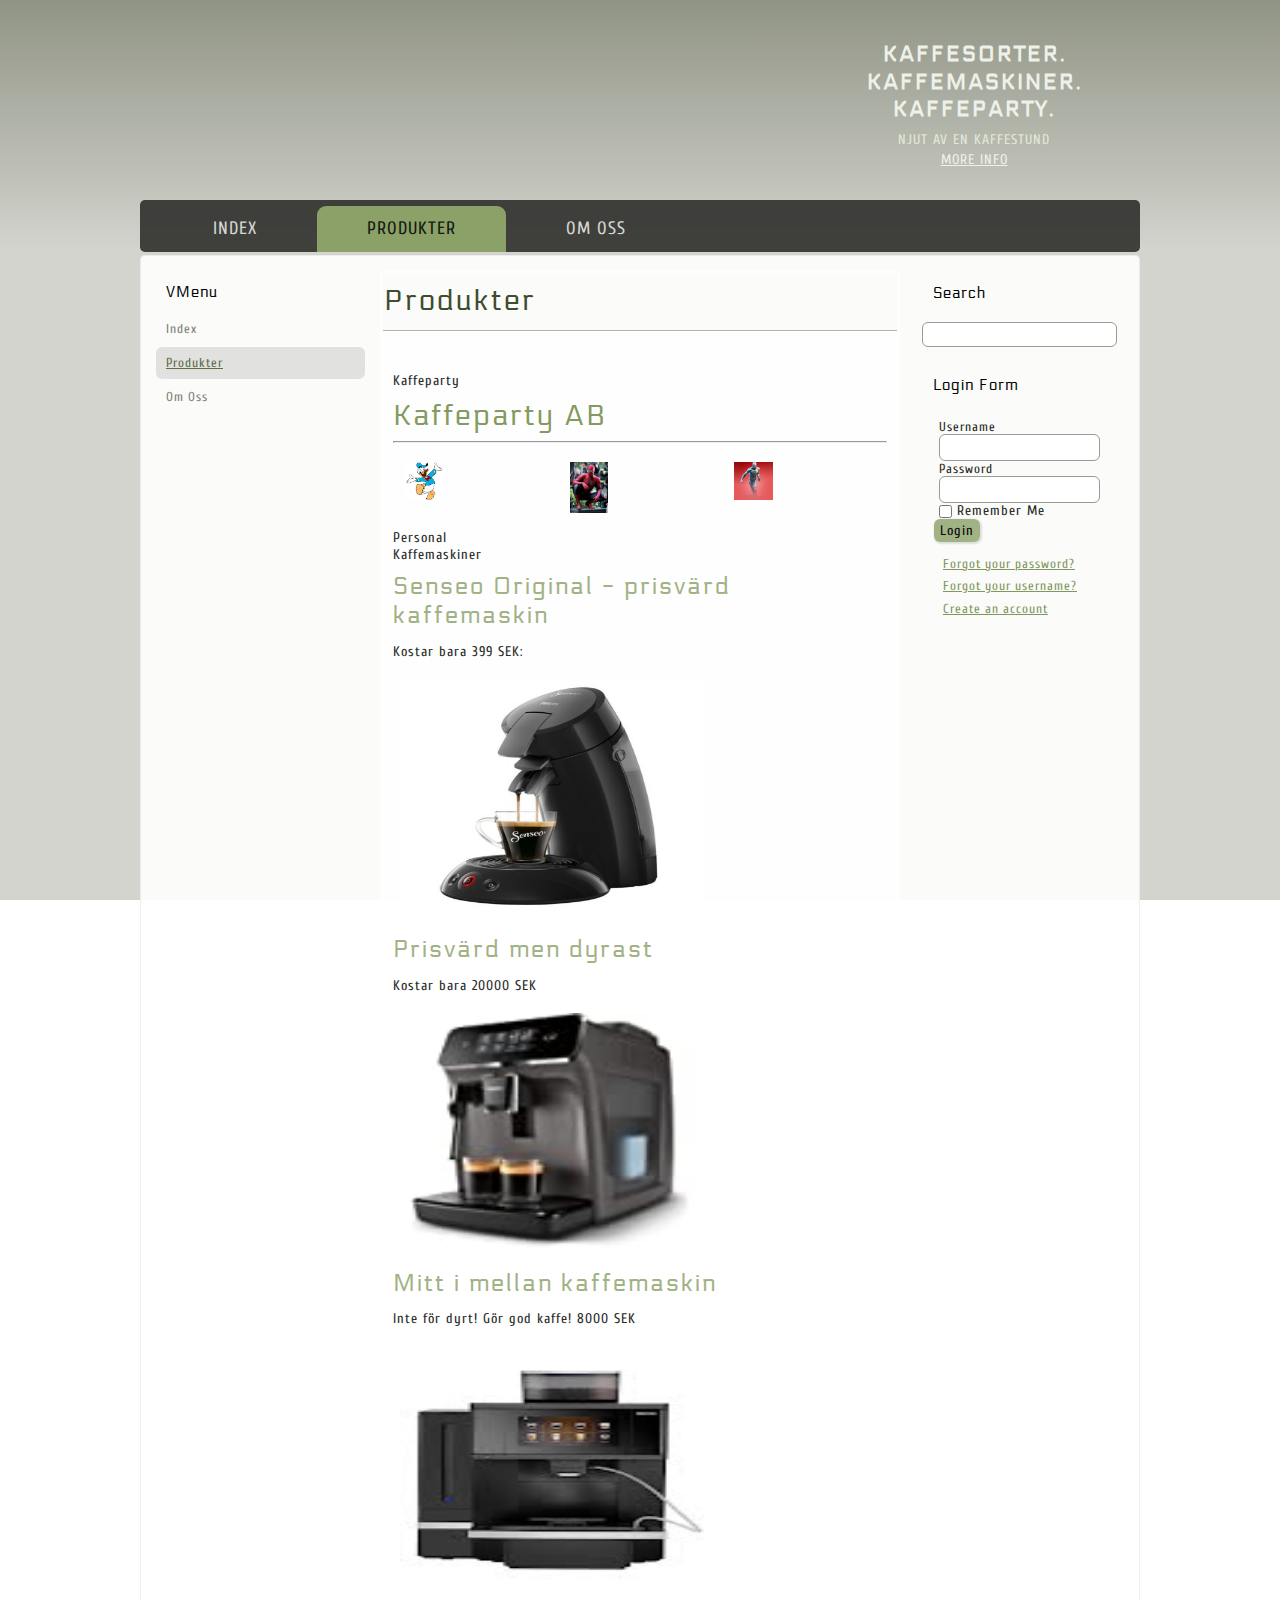
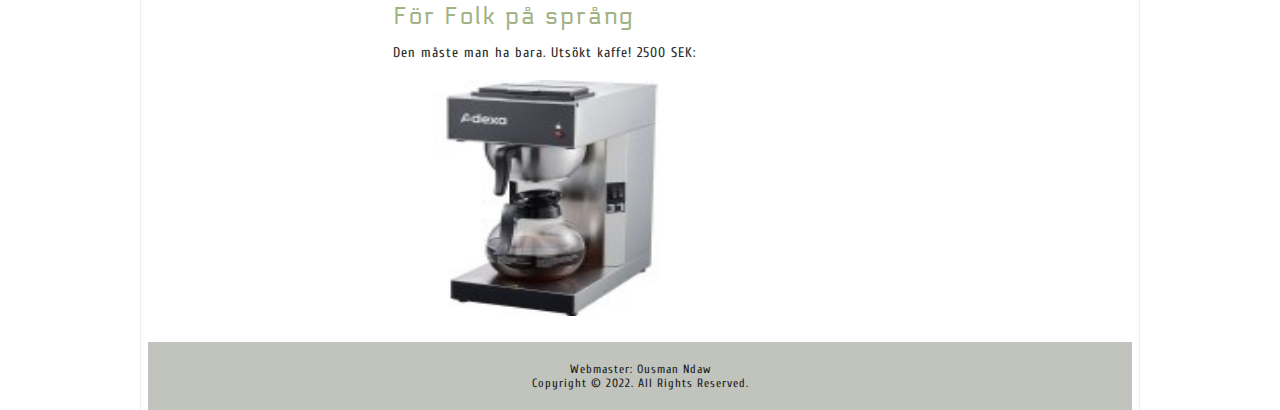
==== commit 95f4d80b: "Add files via upload" ====
--- a/new-page-2.html
+++ b/new-page-2.html
@@ -8,7 +8,7 @@
     <link rel="stylesheet" href="style.css" media="screen">
     <!--[if lte IE 7]><link rel="stylesheet" href="style.ie7.css" media="screen" /><![endif]-->
     <link rel="stylesheet" href="style.responsive.css" media="all">
-<link rel="stylesheet" type="text/css" href="http://fonts.googleapis.com/css?family=Electrolize|Cuprum&amp;subset=latin">
+    <link rel="stylesheet" type="text/css" href="http://fonts.googleapis.com/css?family=Electrolize|Cuprum&amp;subset=latin">
 
 
     <script src="jquery.js"></script>
@@ -18,11 +18,11 @@
 
 
 
-<style>.art-content .art-postcontent-0 .layout-item-0 { padding-right: 10px;padding-left: 10px;  }
-.ie7 .art-post .art-layout-cell {border:none !important; padding:0 !important; }
-.ie6 .art-post .art-layout-cell {border:none !important; padding:0 !important; }
-
-</style></head>
+<style>
+
+</style>
+
+</head>
 <body>
 <div id="art-main">
 <header class="art-header">
@@ -101,16 +101,15 @@
                 <img src="Kalle-Anka.jpg" alt="Kalle Anka" style="width:25%">
               </div>
               <div class="column">
-                <img src="pippi.jpg" alt="Pippi Långstrump" style="width:25%">
+                <img src="spiderman.jpg" alt="Spiderman" style="width:25%">
               </div>
               <div class="column">
-                <img src="hulken.jpg" alt="Hulk" style="width:25%">
+                <img src="silver_surfer.jpg" alt="Hulk" style="width:25%">
               </div>
             </div>
             <div class="col-sm-8">Personal</div>
           </div>
         </div>
-        <hr/>
         <div>Kaffemaskiner
           <div class="container mt-3">
             <h2>Senseo Original - prisvärd kaffemaskin</h2>
@@ -191,9 +190,7 @@
             </div><footer class="art-footer">
 <p>Webmaster: Ousman Ndaw</p>
 <p>Copyright © 2022. All Rights Reserved.</p>
-    <p class="art-page-footer">
-        <span id="art-footnote-links"><a href="http://www.artisteer.com/" target="_blank">Web Template</a> created with Artisteer.</span>
-    </p>
+
 </footer>
 
     </div>
--- a/style.css
+++ b/style.css
@@ -3046,5 +3046,16 @@
 }
 
 /* Begin Additional CSS Styles */
+.art-content .art-postcontent-0 .layout-item-0 { margin-bottom: 10px;  }
+.art-content .art-postcontent-0 .layout-item-1 { border-spacing: 10px 0px; border-collapse: separate;  }
+.art-content .art-postcontent-0 .layout-item-2 { border-top-style:solid;border-right-style:solid;border-bottom-style:solid;border-left-style:solid;border-top-width:1px;border-right-width:1px;border-bottom-width:1px;border-left-width:1px;border-top-color:#B3B5AA;border-right-color:#B3B5AA;border-bottom-color:#B3B5AA;border-left-color:#B3B5AA; color: #1A1B18; background: #EBECE9; padding-right: 10px;padding-left: 10px;  }
+.art-content .art-postcontent-0 .layout-item-3 { border-top-style:solid;border-right-style:solid;border-bottom-style:solid;border-left-style:solid;border-top-width:1px;border-right-width:1px;border-bottom-width:1px;border-left-width:1px;border-top-color:#B3B5AA;border-right-color:#B3B5AA;border-bottom-color:#B3B5AA;border-left-color:#B3B5AA; color: #292B27; padding-right: 10px;padding-left: 10px;  }
+.ie7 .art-post .art-layout-cell {border:none !important; padding:0 !important; }
+.ie6 .art-post .art-layout-cell {border:none !important; padding:0 !important; }
+
+.art-content .art-postcontent-0 .layout-item-0 { padding-right: 10px;padding-left: 10px;  }
+.ie7 .art-post .art-layout-cell {border:none !important; padding:0 !important; }
+.ie6 .art-post .art-layout-cell {border:none !important; padding:0 !important; }
+
 
 /* End Additional CSS Styles */
